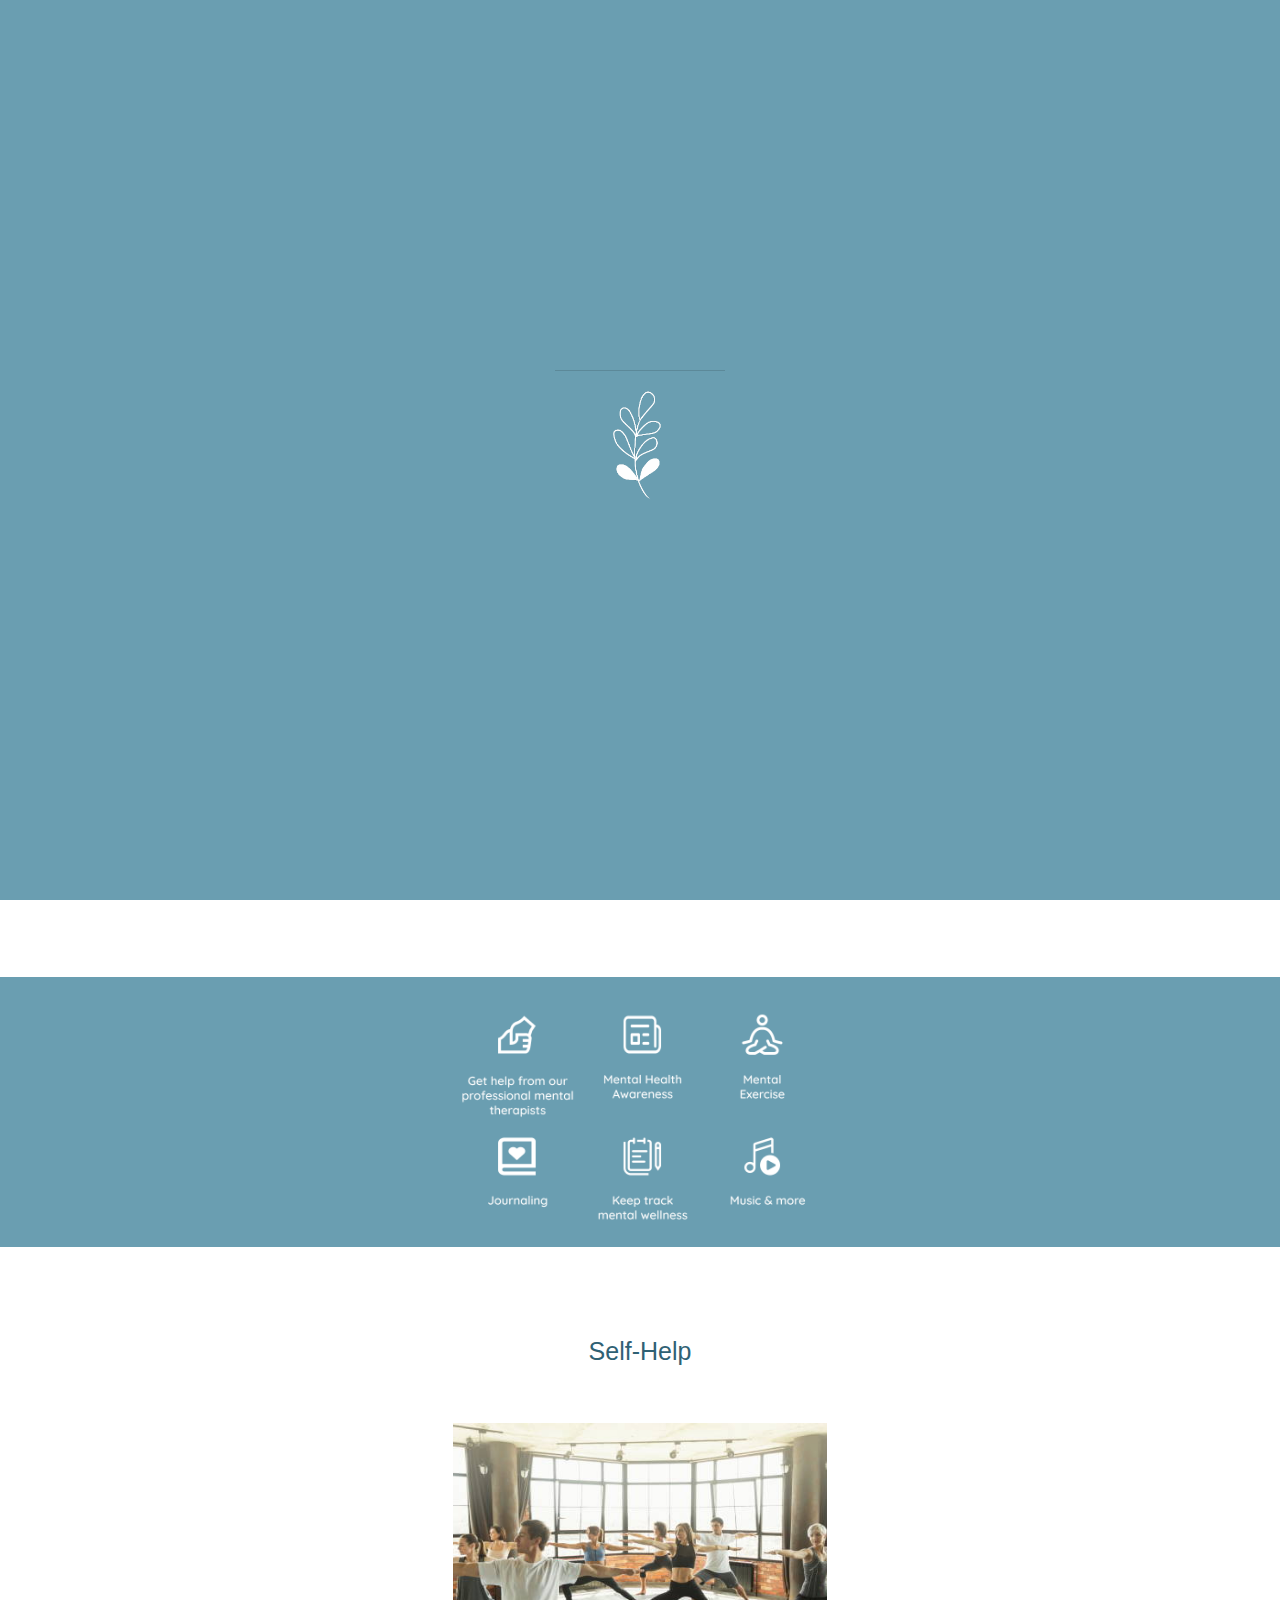
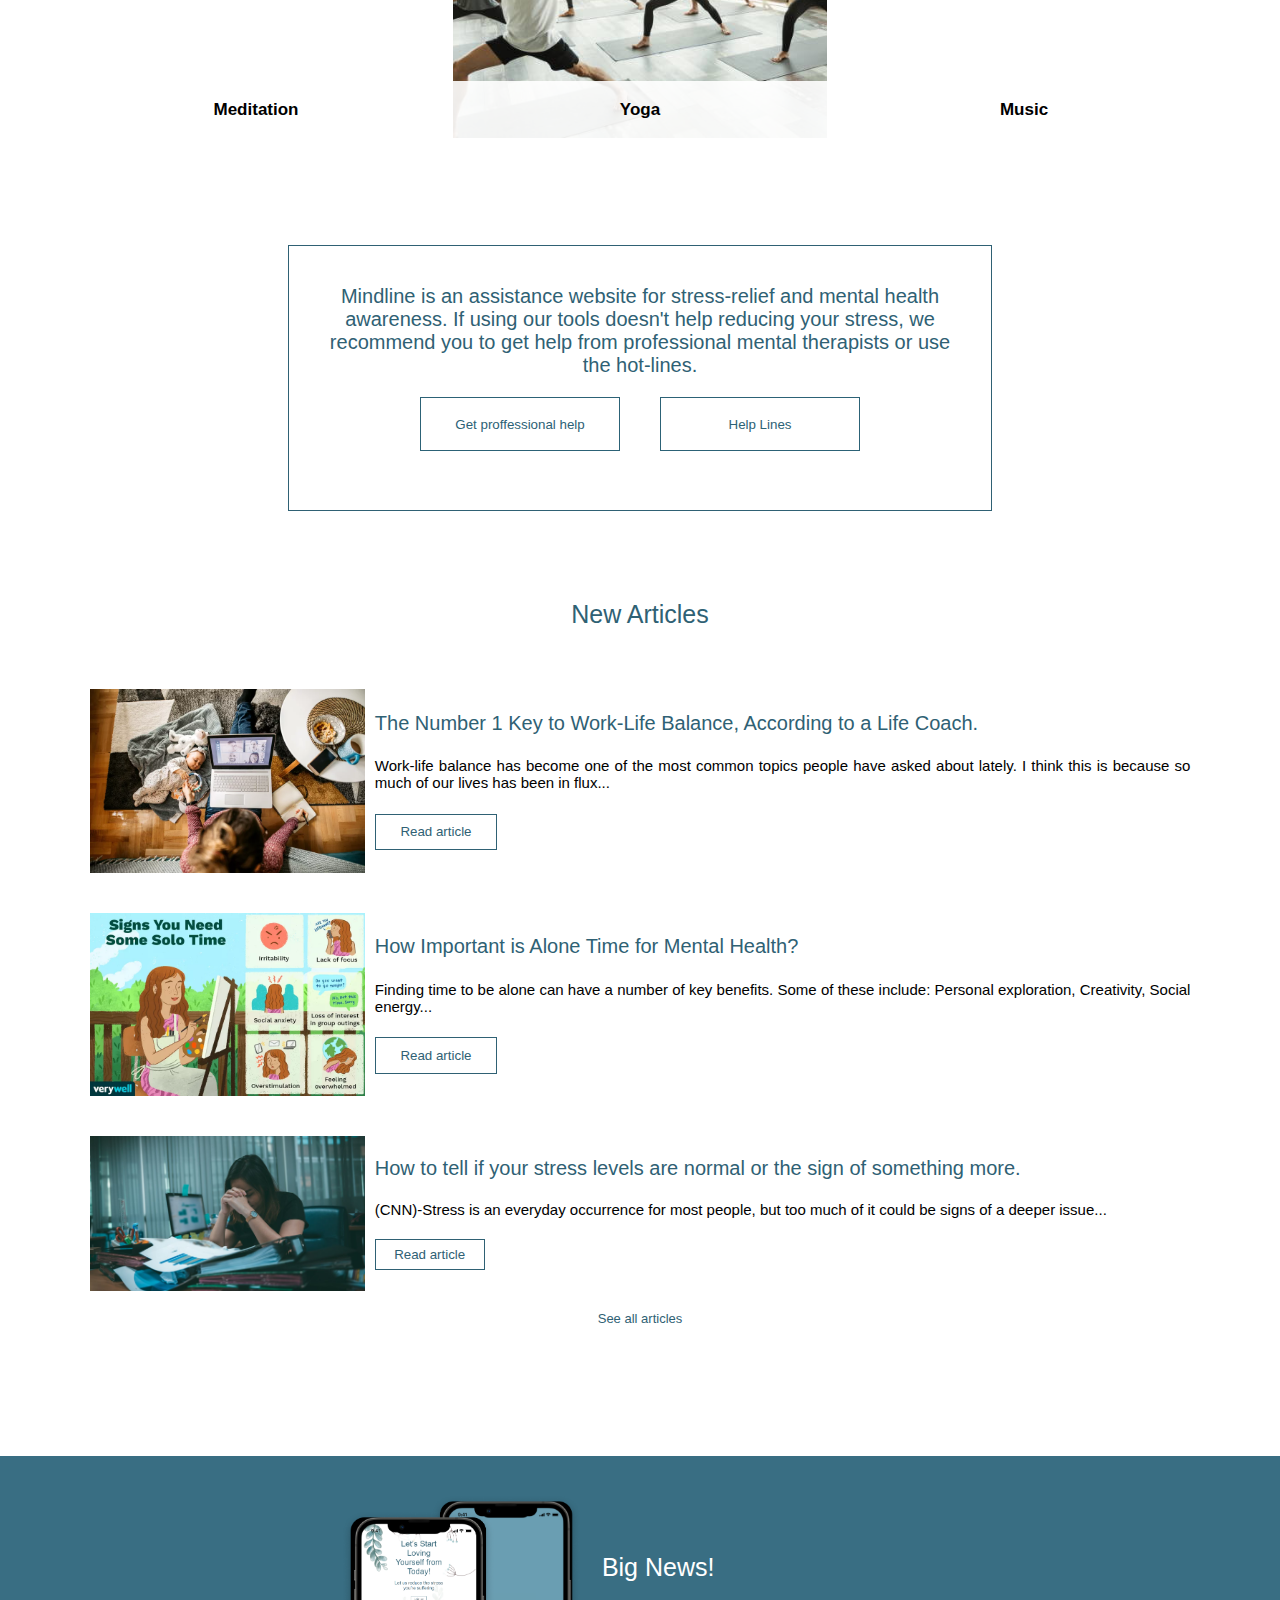
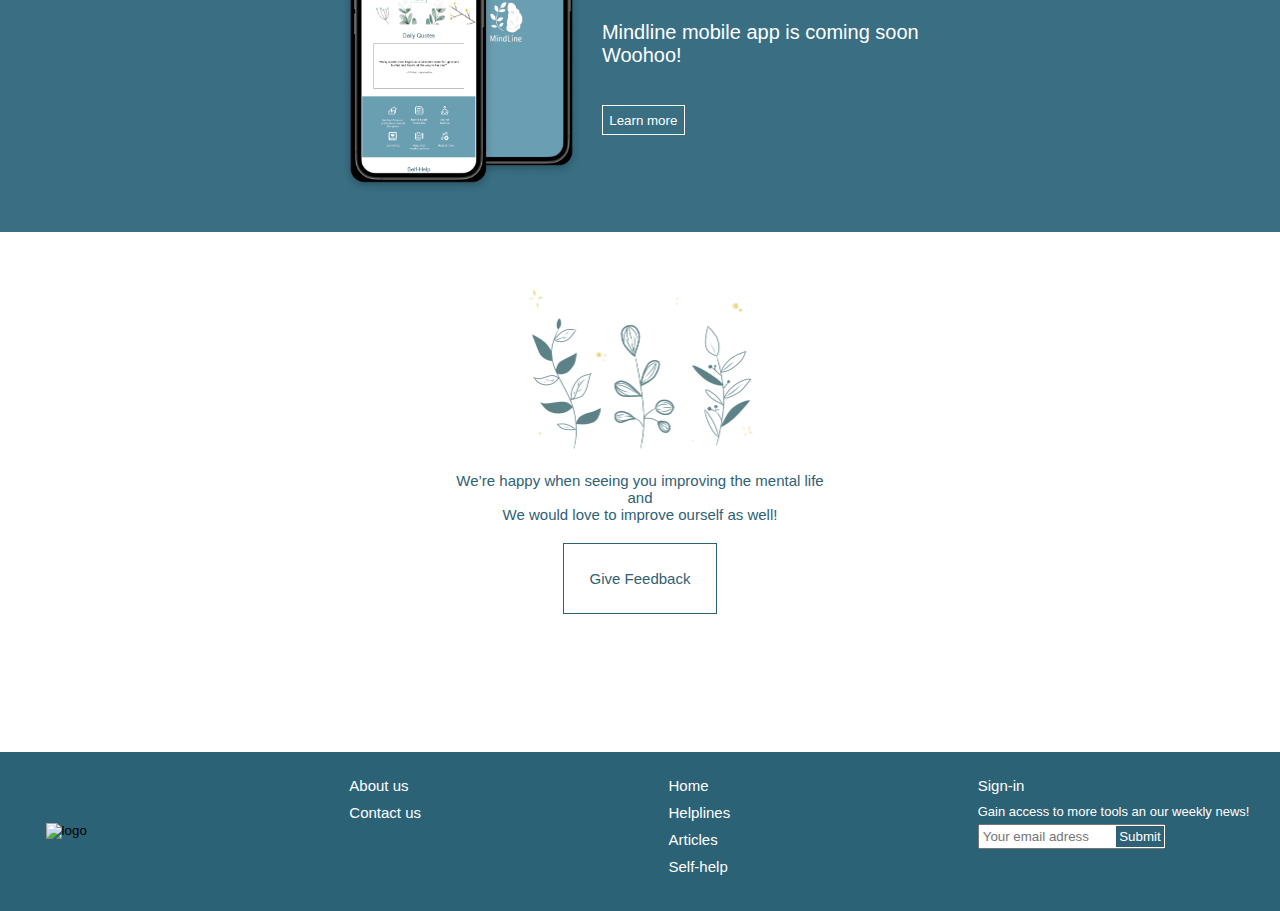
==== index.html @ 79d48af0 "home" ====
<!DOCTYPE html>
<html>
<head>
    <link rel="stylesheet" href="style.css">
<style>
    
</style>
<div class="preloader">
    <img src="images/preloadingImg.gif">
</div> 
<button id="backToTop" style="border: none;background-color: transparent;">
   <img src="images/top.png" style="height:65px;">
</button>
<body>
</head>
<body>
    <!--header version 1-->
    <section class="gridHeader">
        <div id="logo" class="headerGridArea">
            <button type="button" class="logoHome">
                <img src="images/logo.png" alt="logo" style="height: 70px; margin: 3px 20px;">
            </button>
        </div>
        <div id="flexNav" class="headerGridArea">
            <ul class="regNav">
                    
                <div class="dropdown">
                        <button class="dropbtn" 
                        style="border:none; background-color: transparent; 
                        color: white; font-size: 15px;">
                            Self-help</button>
                        <div class="dropdown-content">
                        <a href="#">Journaling</a>
                        <a href="#">Yoga</a>
                        <a href="#">Meditation</a>
                        <a href="#">Music Collection</a>
                        <a href="#">Podcast</a>  
                        </div>
                </div>    

                <li><a href="#">Articles</a></li>
                <li><a href="#">Help line</a></li>
                <li><a href="#"style="margin-right: 0;">About us</a></li>
            </ul>
        </div>
        <div id="upperRight" class="headerGridArea">
            <button type="button" class="getHelpBtn">
                Get professional help
            </button>
            <li><a href="#" style="font-size: 15px;">Sign-in</a></li>
            <li><a href="#">Help</a></li>
        </div>
        <div id="lowerRight" class="headerGridArea">
            <button type="button" class="seachIcon" style="border: none; background-color:transparent;">
                <img src="images/searchWhite.png" style="height: 30px; margin: 0 3%;">
            </button>
        </div>
    </section>
<!--Falling Leaves-->
<img class="leaf1" src="images/leaf.png" style="height: 30px;">
<img class="leaf2" src="images/leaf.png" style="height: 30px;">
<img class="leaf3" src="images/leaf.png" style="height: 30px;">

<!--Hero section-->
    <section class="heroSection">
        <div class="welcome">
            <p class="upperWelcome">
                Join Us & Start Prioritizing Yourself!
            </p>
            <p class="lowerWelcome">
                Let us reduce the stress you’re suffering
            </p>
            <button type="button" class="joinUsBtn">Join us</button>
        </div>
        <img class="upLeft" src="images/upperLeft.png">
        <img class="lowLeft" src="images/lowerLeft.png">
        <img class="upRight" src="images/upperRight.png">
        <img class="lowRight" src="images/LowerRight.png">
    </section>
<!--Daily quotes slider-->
<div class="quote">
<p style="color: #2F6174; margin-bottom: 20px;font-size: 25px; font-weight: medium;"> 
    Daily Quote</p>
<div class="quoteEx" style="height: 200px; border: 1px solid black;">
</div>
</div>

<!--Break Intro-->
<div class="breakIntro" style="width: 100%;
height: 270px;">
</div>
<!--Grid Self-help section-->
<div class="selfHelpBg">

<p style="color: #2F6174; font-size: 25px ;font-weight: medium; text-align: center; margin: 40px 0;">
    Self-Help
</p>
<div class="gridWork">
    <div id="meditation" class="grid-self-help" style="background-image: url('images/Meditation.jpg');">
        <div class="heading">Meditation</div>    
    </div>
    <div id="yoga" class="grid-self-help" style="background-image: url('images/yoga.jpg');">
        <div class="heading">Yoga</div>
    </div>
    <div id="music" class="grid-self-help" style="background-image: url('images/Music.jpeg');">
        <div class="heading">Music</div>
    </div>
</div>
</div>


<!--Get help-->
<div class="getHelp">
    <p style="font-size: 20px;color: #2F6174;">
        Mindline is an assistance website for stress-relief and mental health awareness. If using our tools doesn't help reducing your stress, we recommend you to get help from professional mental therapists or use the hot-lines. 
    </p>
<div class="flexBtns">
    <button type="button" class="proHelpBtn">Get proffessional help</button>
    <button type="button" class="proHelpBtn">Help Lines</button>
</div>
</div>
<!--New Articles section-->
<div class= "articles">
    <p style="color: #2F6174; font-size: 25px; text-align: center;">
        New Articles
    </p>
<div class="flexArticles">

    <div class="article">
       <img class="articleImg" src="images/Article1.webp">
       <div class="articleInfo">
           <p class="title">
            The Number 1 Key to Work-Life Balance, According to a Life Coach.
           </p>
           <p class="description">
            Work-life balance has become one of the most common topics people have asked about lately. I think this is because so much of our lives has been in flux...
           </p>
           <button type="button" class="readBtn">
               Read article
           </button>
       </div> 
    </div>

    <div class="article">
        <img class="articleImg" src="images/article2.webp">
        <div class="articleInfo">
            <p class="title">
                How Important is Alone Time for Mental Health?
            </p>
            <p class="description">
                Finding time to be alone can have a number of key benefits. Some of these include: Personal exploration, Creativity, Social energy...
            </p>
            <button type="button" class="readBtn">
                Read article
            </button>
        </div> 
     </div>

     <div class="article">
        <img class="articleImg" src="images/article3.jpg">
        <div class="articleInfo">
            <p class="title">
                How to tell if your stress levels are normal or the sign of something more.            
            </p>
            <p class="description">
                (CNN)-Stress is an everyday occurrence for most people, but too much of it could be signs of a deeper issue...
            </p>
        <button type="button" class="readBtn">
                Read article
        </button>
        </div> 
     </div>
     <a href="" style="font-size: 13px; color: #2F6174; text-align: center;">
    See all articles
    </a>
</div>
</div>

<!--Mobile-->
<div id="flexAd">
    <img style="height: 20%; width: 20%;" src="images/mobileAd.png">
    <div class="ad">
        <p style="font-size: 25px; color: white;">Big News!</p>
        <p style="font-size: 20px; color: white;">Mindline mobile app is coming soon
            <br>Woohoo!<br>
        </p> 
        <button type="button" class="learnBtn">
        Learn more
        </button>
    </div>
</div>
<!--Feedback section-->
<div id="feedback">
<img style="height: 200px;" src="images/feedback.png">
<p style="text-align: center; margin-bottom: 10px; color:#2F6174; font-size: 15px;">
    We’re happy when seeing you improving the mental life
<br>and<br>
We would love to improve ourself as well!
</p>
<button type="button" class="feedbackBtn">
Give Feedback
</button>
</div>
<footer>
    <section class="flexFooter">
    <button type="button" class="logoHome">
        <img src="images/logo.png" alt="logo" style="height: 100px; margin: 3px 20px;">
    </button>
    <div id="footer1" class="footerGridArea">
        <a href="" class="footerNav">
            About us</a>
        <a href="" class="footerNav">
            Contact us</a>
    </div>
    <div id="footer2" class="footerGridArea">
        <a href="" class="footerNav">
        Home</a>
        <a href="" class="footerNav">
        Helplines</a>
        <a href="" class="footerNav">
        Articles</a>
        <a href="" class="footerNav">
        Self-help</a>
    </div>
    <div id="footer3" class="footerGridArea">
        <a href="" class="footerNav">
            Sign-in</a>
        <p style="font-size: 13px; font-weight: 300px; color:white; margin-bottom: 5px;">
        Gain access to more tools an our weekly news!
        </p>
    <div class="inputEmail">
        <input id="text" placeholder="Your email adress">
    <button type="button" class="submitBtn">
    Submit
    </button>
    </div>
    </div>
</footer>
<script src="https://code.jquery.com/jquery-3.4.1.min.js"></script>
<script src="./js/index.js"></script>
</body>
</html>
---- style.css ----
html{scroll-behavior: smooth;}
.logoHome{
    border: none;
    background-color: transparent;
}
*{box-sizing: border-box;
padding: 0; margin: 0;
font-family: 'Quicksand',sans-serif;
}
body{
    font-family: 'Quicksand',sans-serif;
}
a{
    list-style: none;
    text-decoration: none;
    color: white;
}

li{
    list-style: none;
    margin: 0 10px 0 10px;
    font-size: 15px;
}
/*Preloader*/
.preloader{position: fixed;
    width: 100%;
    height: 100vh;
    z-index: 100000;
    background-color: #6A9EB1;
    top: 0;
    display: flex;
    align-items: center;}
.preloader img {
    width:170px;
    margin: 0 auto;
}
/*Back To Top Button*/
#backToTop {
    display: none;
    position: fixed;
    z-index: 1;
    bottom: 15%;
    right: 50px;
    opacity: 80%;
    height: 70px; 
    width: 70px;
}
#backToTop:hover{
    transform: ease 0.3s;
    opacity: 100%;
}
/*Grid Header*/
.getHelpBtn{
    font-family: 'Quicksand',sans-serif;
    border: 1px solid black;
    padding: 3%;
}
.gridHeader{
    display: grid;
    width: 100%;
    background-color:#2C6276;
    border: none;
    grid-template-columns: 1fr 1fr 1fr;
    grid-template-rows: 45px;
    grid-template-areas: "logo nav up-right"
                        "logo nav search";
}
/*Hover Self-help menu*/
.regNav a:hover{
    text-decoration: underline;
}
.dropdown {
    position: relative;
    display: inline-block;
}
.dropdown-content a{
    padding: 12px 16px;
    text-decoration: none;
    display: block;
    margin: 0;
    color: #2C6276;
    font-size: 15px;
    text-align: center;
    align-items: center;
    justify-content: center;
    display: flex;
}
.dropdown:hover .dropdown-content {
    display: block;}
.dropdown-content a:hover{
    color: white;
    background-color: #2C6276;
    cursor: pointer;
    text-decoration: none;
}
.dropdown-content{
    display: none;
    position: absolute;
    background-color: #fff3db;
    min-width: 160px;
    box-shadow: 0px 8px 16px 0px rgba(0,0,0,0.2);
    transform: translate(-50px);
    z-index: 2;
}
.dropdown:hover .dropbtn{
    text-decoration: underline;
}
/*end hover*/
.regNav{
    display: flex;
    justify-content: space-between;
    font-size: 15px;
    color: white;
}
/*Gid Items*/
#logo{
    grid-area: logo;
}
#flexNav{
    grid-area: nav;
    align-self: flex-end;
    justify-content: center;
    padding: 3% 0;
}
#upperRight{
    grid-area: up-right;
    justify-content: end;
    width: 100%;
    display:flex;
    align-items: center;
    margin: 2% 0;
}
#lowerRight{
    grid-area: search;
    margin: 0 5%;
    justify-self: end;
}
.getHelpBtn{
    background-color: transparent; 
    border: 1px solid white; 
    color: white;
    transition: ease 0.3s;
}
.getHelpBtn:hover{
    color: #2F6174;
    background-color: white;
}
/*Hero section*/
.heroSection{
    position: relative;
    height: 470px; 
    border: none;
    margin-bottom: 20px;
}
.welcome{
    position: absolute;
    top:50%;
    left: 50%;
    transform: translate(-50%, -50%);
    display: flex;
    flex-direction: column;
    justify-content: center;
    align-items: center;
    text-align: center;
    z-index: 1;
    border: none;
    height: 50%;
    width: 50%;
    border-radius: 20px;
    background-color:rgba(255, 255, 255, 0.9);
    animation: moveup 1s ease-in 1s;
    animation-delay: 3s;
}
@media (max-width:768px){
    .welcome{
        height: 70%;
    }
}
@keyframes moveup{
    0%{
        transform: translate(-50%);
    }
    100%{
        transform: translate(-50%, -50%);
    }
}

.upperWelcome{
    font-size: 35px;
    font-weight: 520;
    color: #2F6174;
    margin: 10px;
}
.lowerWelcome{
    font-size: 20px;
    font-weight: 300;
    color: #2F6174;
    margin: 10px;
}
.upLeft{
    position: absolute;
    top: 0;
    width: 430px;
    height: 240px;
    animation: slideright 1s ease-in 1s;
    animation-delay: 3s;
}
@keyframes slideright{
    0%{
        transform: translateX(-50px);
    }
    100%{
        transform: translateY(0px);
    }
}
@keyframes up{
    0%{
        transform: translateY(50px);
    }
    100%{
        transform: translateY(0px);
    }
}
.lowLeft{
    position: absolute;
    bottom: 0;
    width: 400px;
    height: 230px;
    animation: up 1s ease-in 1s;
    animation-delay: 3s;
}

@media (max-width: 768px){
    .lowLeft{
        display: none;
    }
}
.upRight{
    position: absolute;
    top: 0;
    right: 0;
    width: 350px;
    height: 190px;
    animation: slideleft 1s ease-in 1s;
    animation-delay: 3s;
}
@keyframes slideleft{
    0%{
        transform: translateX(50px);
    }
    100%{
        transform: translateX(0px);
    }
}
@media (max-width:768px){
    .upRight{
        display: none;
    }
}
.lowRight{
    position: absolute;
    bottom: 0;
    right:0;
    width: 500px;
    height: 350px;
    animation: up 1s ease-in 1s;
    animation-delay: 3s;
}
.joinUsBtn{
    background-color: white; 
    color: #2F6174; 
    border: 1px solid #2F6174; 
    padding: 2% 5%; 
    margin: 15px;
    transition: ease 0.3s;
}
.joinUsBtn:hover{
    color: white;
    background-color: #2F6174;
}
/*Quotes*/
.quote{
    display: flex;
    flex-direction: column;
    justify-content: center;
    align-items: center;
    margin: 7% 0;
}
.quoteEx{
    width: 50%;
    align-self: center;
    background-image: url('./images/quote1.png');
    background-repeat: no-repeat;
    background-size: cover;
    background-position: center;
}
@media (max-width:768px){
    .slider{
        width: 80%;
    }
}

/*Break intro*/
.breakIntro{
    background-image: url('./images/breakIntro.png');
    background-repeat: no-repeat;
    background-size: cover;
    background-position: center;
}
    /*Grid self help*/
.gridWork{
    margin: 2% 5%;
    display: grid;
    grid-template-columns: 1fr 1fr 1fr;
    grid-template-rows: 350px;
    grid-template-areas: "meditation yoga music";
    align-items: center;
}
.grid-self-help{ 
    background-position: center;
    background-size: cover;
    background-repeat: no-repeat;
    margin: 5px;
    width: auto;
    height: 90%;
    cursor: pointer;
    display: grid;
    align-content: end;}
    #meditaion{
        grid-area: meditaion;
        width: auto;
        background-image: url('images/Meditation.jpg');
    }
    #yoga{
        grid-area: yoga;
        width: auto;
        background-image: url('images/yoga.jpg');
    }
    #music{
        grid-area: music;
        width: auto;
        background-image: url('images/Music.jpeg');
    }
    .grid-self-help{ 
            background-position: center;
            background-size: cover;
            background-repeat: no-repeat;
            margin: 5px;
            width: auto;
            cursor: pointer;
            display: grid;
            align-content: end;
        }
    .heading{
        width: auto;
        height: 100%;
        padding:5%;
        background-color: rgba(255, 255, 255, 0.9);
        color: black;
        font-size: 17px;
        font-family: 'Merriweather',sans-serif;
        font-weight: 700;
        text-align: center;}
    .selfHelpBg{
        border: none;
        width: auto;
        margin: 7% 0;
        border-radius: 20px;
        background-color:rgba(255, 255, 255, 0.7);
}
.getHelp{
    display: flex;
    flex-direction: column;
    width: 55%;
    justify-content: center;
    background-color: white;
    border: 1px solid #2F6174;
    padding: 3%;
    text-align: center;
    margin: auto;
}
.flexBtns{
    display: flex;
    flex-direction: row;
    justify-content: center;
}
.proHelpBtn{
    border: 1px solid #2C6276;
    padding: 3%;
    width: 200px;
    background-color: white;
    color: #2C6276;
    margin: 20px ;
    transition: ease 0.3s;
}
.proHelpBtn:hover{
    color: white;
    background-color: #2F6174;
}
@media (max-width:768px){
    .flexBtns{
        display: flex;
        justify-content: center;
        flex-direction: column;
        align-items:center ;
    }
    .getHelp{
        width:70%;
        padding: 5%;
        margin:auto;
    }
    .proHelpBtn{
        margin: 10px;
    }
    
}
/*Articles*/
.articles{
    margin: auto;
    width: 90%;
    background-color: rgba(255, 255, 255, 0.7);
    padding: 2%;
    margin-top: 5%;
    margin-bottom: 5%;
    border-radius: 20px;
    justify-content: center;
}
.flexArticles{
    display: flex;
    flex-direction: column;
    margin: 40px 0;
    
}
.article{
    display: flex;
    flex-direction: row;
    margin: 20px 0;
}

.articleInfo{
    display: flex;
    flex-direction: column;
    text-align: justify;
    justify-content: space-evenly;
    margin-left: 10px;
}
.description{
    font-size: 15px;

}
.articleImg{
    width: 25%;
}
.readBtn{
    background-color: white;
    border: 1px solid #2F6174;
    width: 15%;
    height: 20%;
    color: #2F6174;
    transition: ease 0.3s;
}
.readBtn:hover{
    color: white;
    background-color: #2F6174;
}

.title{
    font-size: 20px;
    color: #2F6174;
}
@media (max-width:768px){
    .flexArticles{
        margin-top: 40px;
        margin-bottom: 40px;
    }
    .articles{
        margin-top: 40px;
        margin-bottom: 40px;
    }
    .readBtn{
        width: 20%;
        height: 30px;
        margin: 10px;
        transition: ease 0.3s;
    }
    .readBtn:hover{
        color: white;
        background-color: #2F6174;
    }
    .description{
        display: none;
    }
    .title{
        width: 50%;
        margin: 10px;
    }
    .article{
        display: flex;
        flex-direction: column;
        justify-content: center;
        align-items: center;
        text-align: center;
        margin: 10px 0;
    }
    .articleInfo{
        flex-direction: column;
        justify-content: center;
        text-align: justify;
        align-items: center;
        margin: 0;
    }
    .articleImg{
        width:50%
    }
}

/*mobile app ad*/
#flexAd{
    display:flex;
    flex-direction: row;
    margin: 40px 0;
    background-color: #396E83;
    padding: 3%;
    justify-content: center;
    height: 50%;
}
.ad{
    display: flex;
    flex-direction: column;
    align-items: flex-start;
    justify-content: space-evenly;
    margin: 20px;
}
.learnBtn{
    padding: 2%; 
    color: white;
    border: 1px solid white; 
    background-color: transparent;
    transition: ease 0.3s;
}
.learnBtn:hover{
    color: #2F6174;
    background-color: white;
}
/*Feedback*/
#feedback{
    display: flex;
    flex-direction: column;
    justify-content: center;
    align-items: center;
    margin: 40px 0 10% 0;
}
.feedbackBtn{
    margin: 10px 0;
    font-size: 15px; 
    padding: 2%;
    border: 1px solid #2F6174;
    color: #2F6174; 
    font-size: 15px; 
    background-color: transparent;
    transition: ease 0.3s;
}
.feedbackBtn:hover{
    color: white;
    background-color: #2F6174;
}
.leaf1{
    position: fixed;
    top: -30%;
    right: 40%;
    animation: fall1 12s linear infinite;
    animation-delay: 4s;
}
.leaf2{
    position: fixed;
    top: -30%;
    left: 30%;
    height: 20px;
    width: 25px;
    animation: fall2 12s linear infinite;
    animation-delay: 8s;
}
.leaf3{
    position: fixed;
    top: -30%;
    right: 10%;
    animation: fall3 10s linear infinite;
    animation-delay: 10s;
}
@keyframes fall1{
    0%{
        opacity: 10%;
        transform: translateY(20px) rotate(0deg);
    }
    5%{
        opacity: 100%;
        transform: translateY(80px) translateX(-20px)
        rotate(20deg);
    }
    20%{transform: 
        translateY(180px) translateX(-30px) rotate(60deg);
    }
    40%{transform: 
        translateY(380px) translateX(-100px) rotate(80deg);
    }
    50%{transform:
        translateY(450px) translateX(-170px) rotate(40deg);
    }
    60%{transform: 
        translateY(670px) translateX(-290px) rotate(100deg);
    }
    90%{transform: 
        translateY(800px) translateX(-370px) rotate(300deg);
    }
    80%{
        opacity: 20%;
        transform:
        translateY(1000px) translateX(-500px) rotate(300deg);
    }
    100%{
        opacity: 0;
        transform:
        translateY(1500px) translateX(-850px) rotate(200deg);
    }
}
@keyframes fall2{
    0%{
        opacity: 10%;
        transform: translateY(30px) rotate(0deg);
    }
    20%{
        opacity: 100%;
        transform: translateY(60px) translateX(-20px)
        rotate(20deg);
    }
    40%{transform: 
        translateY(150px) translateX(-100px) rotate(60deg);
    }
    60%{transform: 
        translateY(250px) translateX(-200px) rotate(80deg);
    }
    80%{transform: 
        translateY(300px) translateX(-300px) rotate(20deg);
    }
    100%{transform: 
        translateY(400px) translateX(-400px) rotate(80deg);
    }
}
@keyframes fall3{
0%{
    opacity: 10%;
    transform: 
    translateY(50px) rotate(0deg);
}
20%{
    opacity: 100%;
    transform:
     translateY(150px) translateX(150px) rotate(20deg);
}
40%{transform: 
    translateY(250px) translateX(20px) rotate(60deg);
}
60%{transform: 
    translateY(350px) translateX(-40px) rotate(80deg);
}
80%{transform: 
    translateY(450px) translateX(100px) rotate(20deg);
}
100%{transform: 
    translateY(700px) translateX(200px) rotate(80deg);
}
}
/*Footer*/
footer{
    padding: 2%;
    background-color: #2C6276;
}
.flexFooter{
    display: flex;
    flex-direction: row;
    justify-content: space-between;
}
.footerNav{
    font-size: 15px;
    font-weight:medium;
    margin-bottom: 10px;
}
#footer1{
    display: flex;
    flex-direction: column;
    align-items: flex-start;
    margin: 0 5px;
}
#footer2{
    display: flex;
    flex-direction: column;
    margin: 0 5px;
}
@media (max-width:768px){
    #footer2{
        display: none;
    }
}
#footer3{
    display: flex;
    flex-direction: column;
    align-items: flex-start;
    margin: 0 5px;
}
.inputEmail{
    display: flex;
    align-items: center;
    justify-content: flex-end;
}
input{
    position: relative;
    padding: 3px;
    height: 25px ;
}
.submitBtn{
    position: absolute;
    padding: 3px;
    border: 1px solid white;
    color:white;
    background-color:#2F6174;
}
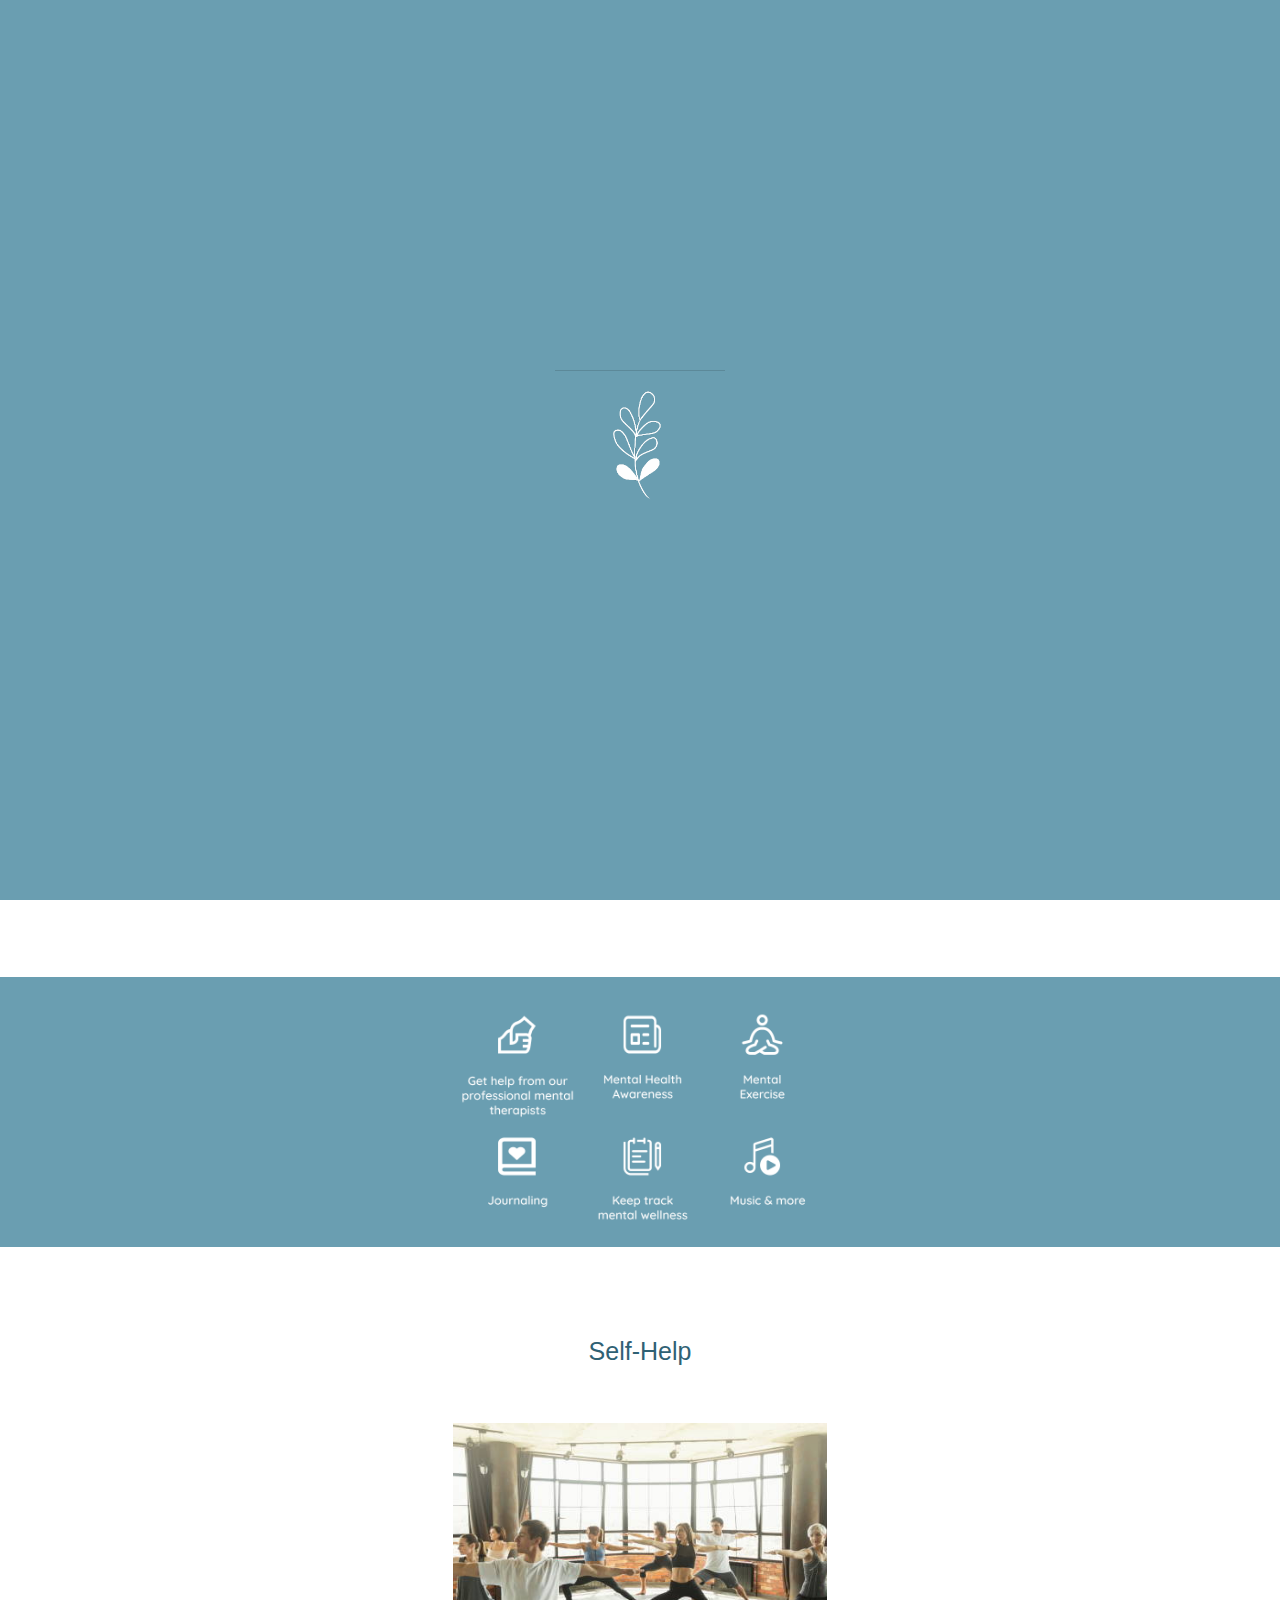
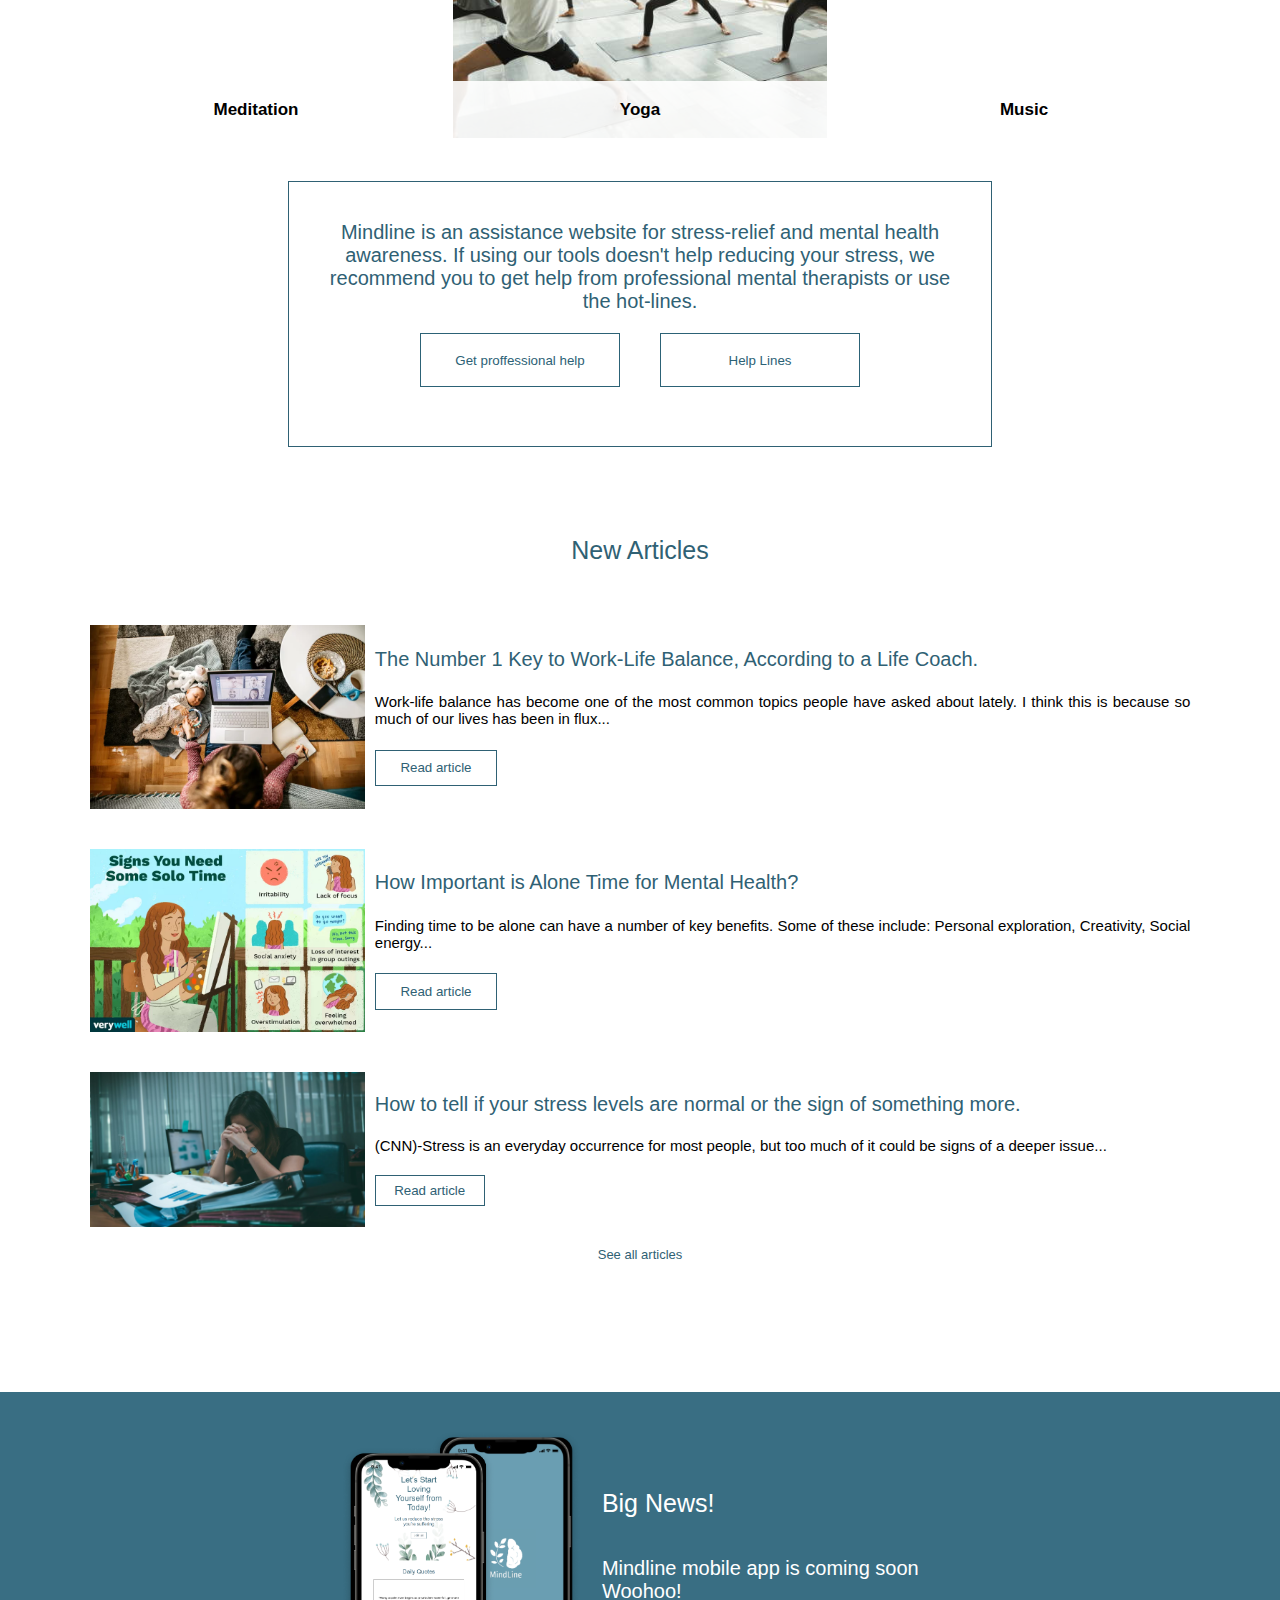
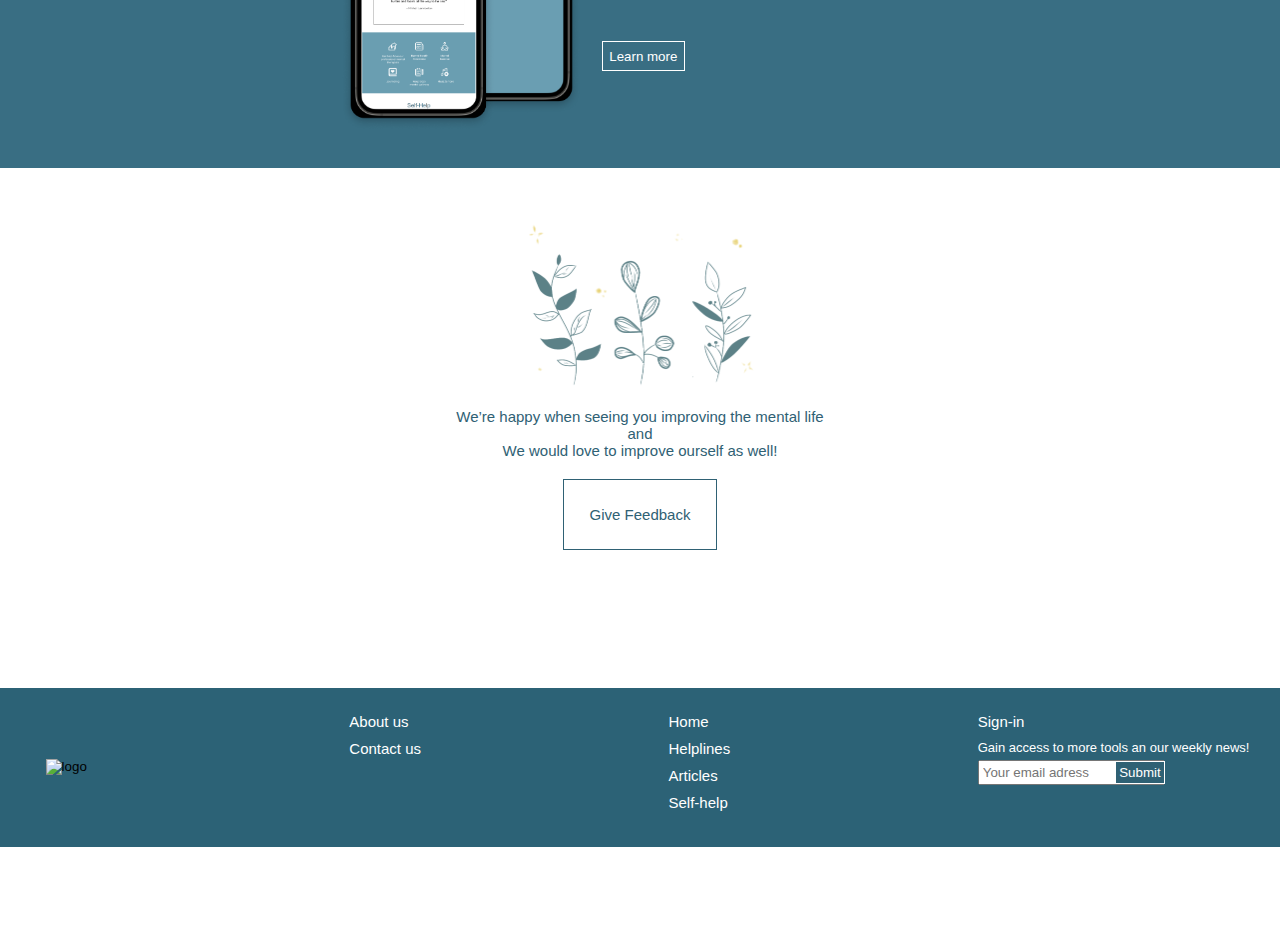
==== commit 095f1736: "home" ====
--- a/index.html
+++ b/index.html
@@ -97,14 +97,45 @@
 </p>
 <div class="gridWork">
     <div id="meditation" class="grid-self-help" style="background-image: url('images/Meditation.jpg');">
-        <div class="heading">Meditation</div>    
-    </div>
+        <div class="heading">Meditation</div>
+         <!--meditation overlay-->
+    <div class="overlay">
+        <div class="overlayTitle" style="color:#2F6174; width: auto;">
+            <h5 > Meditation</h5>
+        </div>
+        <div class="description" style="text-align: center;font-size: 13px; color: #2F6174;">
+        <p>Meditation can produce a deep state of relaxation and a tranquil mind.</p>
+        </div>
+        <button class="linkbtn" type="button">See video lists</button> 
+    </div>
+    </div>
+
     <div id="yoga" class="grid-self-help" style="background-image: url('images/yoga.jpg');">
         <div class="heading">Yoga</div>
-    </div>
+         <!--yoga overlay-->
+    <div class="overlay">
+        <div class="overlayTitle" style="color:#2F6174; width: auto;">
+            <h5 >Yoga</h5>
+        </div>
+        <div class="description" style="text-align: center;font-size: 13px; color: #2F6174;">
+        <p>Yoga improves strength, balance, flexibility, and mental health.</p>
+        </div>
+        <button class="linkbtn" type="button">See video lists</button> 
+    </div>
+    </div>
+
     <div id="music" class="grid-self-help" style="background-image: url('images/Music.jpeg');">
         <div class="heading">Music</div>
     </div>
+ <!--music overlay-->
+ <div class="overlay">
+    <div class="overlayTitle" style="color:#2F6174; width: auto;">
+        <h5 >Music</h5>
+    </div>
+    <div class="description" style="text-align: center;font-size: 13px; color: #2F6174;">
+    <p>Music has a powerful and profound effect on the body and mind.</p>
+    </div>
+    <button class="linkbtn" type="button">See video lists</button> 
 </div>
 </div>
 
--- a/style.css
+++ b/style.css
@@ -316,6 +316,7 @@
     grid-template-areas: "meditation yoga music";
     align-items: center;
 }
+
 .grid-self-help{ 
     background-position: center;
     background-size: cover;
@@ -326,31 +327,33 @@
     cursor: pointer;
     display: grid;
     align-content: end;}
+.linkbtn{
+    background-color: transparent;
+    border: 1px solid #2F6174;
+    margin: 10px;
+    padding: 2%;
+    font-size: 13px;
+    color: #2F6174;
+}
     #meditaion{
         grid-area: meditaion;
         width: auto;
+        position: relative;
         background-image: url('images/Meditation.jpg');
     }
     #yoga{
         grid-area: yoga;
         width: auto;
+        position: relative;
         background-image: url('images/yoga.jpg');
     }
     #music{
         grid-area: music;
         width: auto;
+        position: relative;
         background-image: url('images/Music.jpeg');
     }
-    .grid-self-help{ 
-            background-position: center;
-            background-size: cover;
-            background-repeat: no-repeat;
-            margin: 5px;
-            width: auto;
-            cursor: pointer;
-            display: grid;
-            align-content: end;
-        }
+ 
     .heading{
         width: auto;
         height: 100%;
@@ -368,6 +371,32 @@
         border-radius: 20px;
         background-color:rgba(255, 255, 255, 0.7);
 }
+
+.overlay{
+    position: absolute;
+    display: flex;
+    flex-direction: column;
+    justify-content: center;
+    align-items: center;
+    top: 0;
+    left: 0;
+    width: 100%;
+    height: 100%;
+    background-color:rgba(255, 255, 255, 0.9);
+    padding: 30px 20px;
+    opacity: 0;
+    transition: opacity 0.3s;
+}
+.overlay:hover{
+    opacity: 1;
+}
+.overlay > * {
+    transform: translateY(20px);
+    transition: transform 0.3s;
+}
+.overlay:hover > * {
+    transform: translateY(0);
+}
 .getHelp{
     display: flex;
     flex-direction: column;
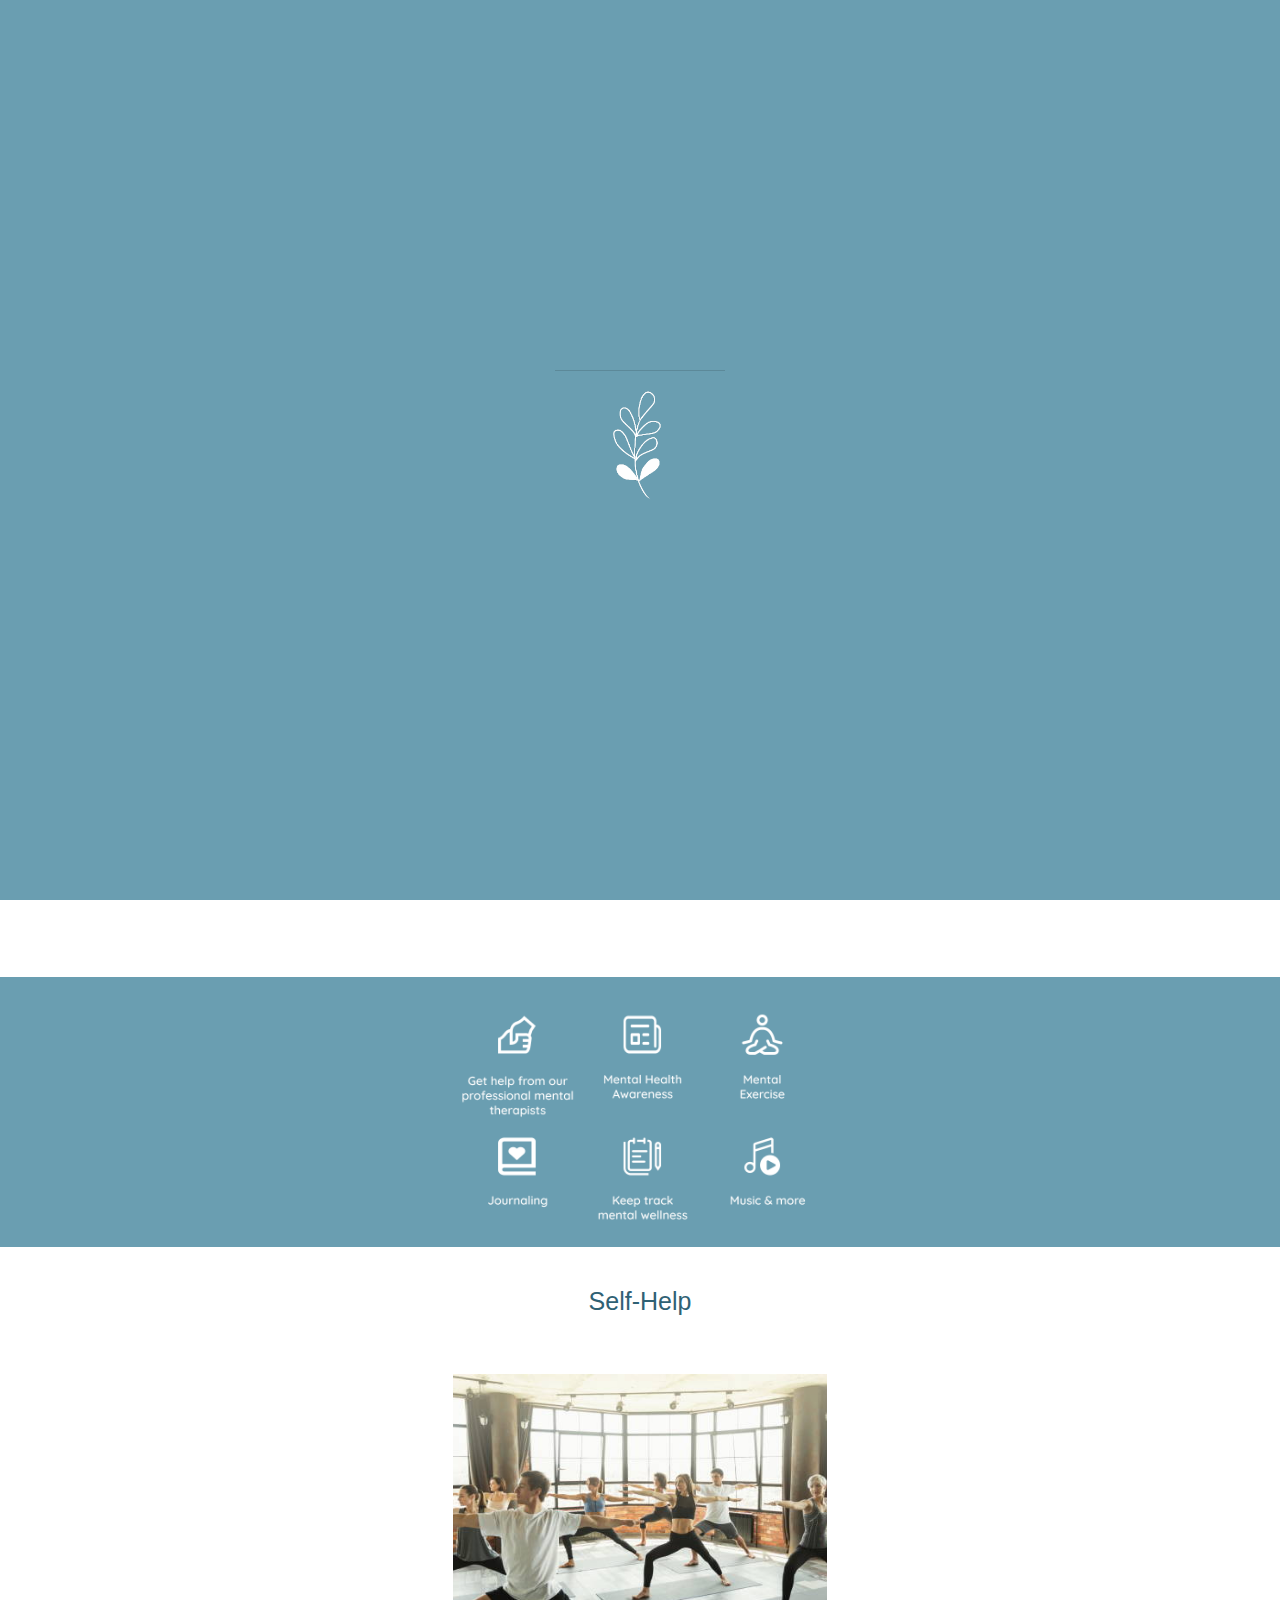
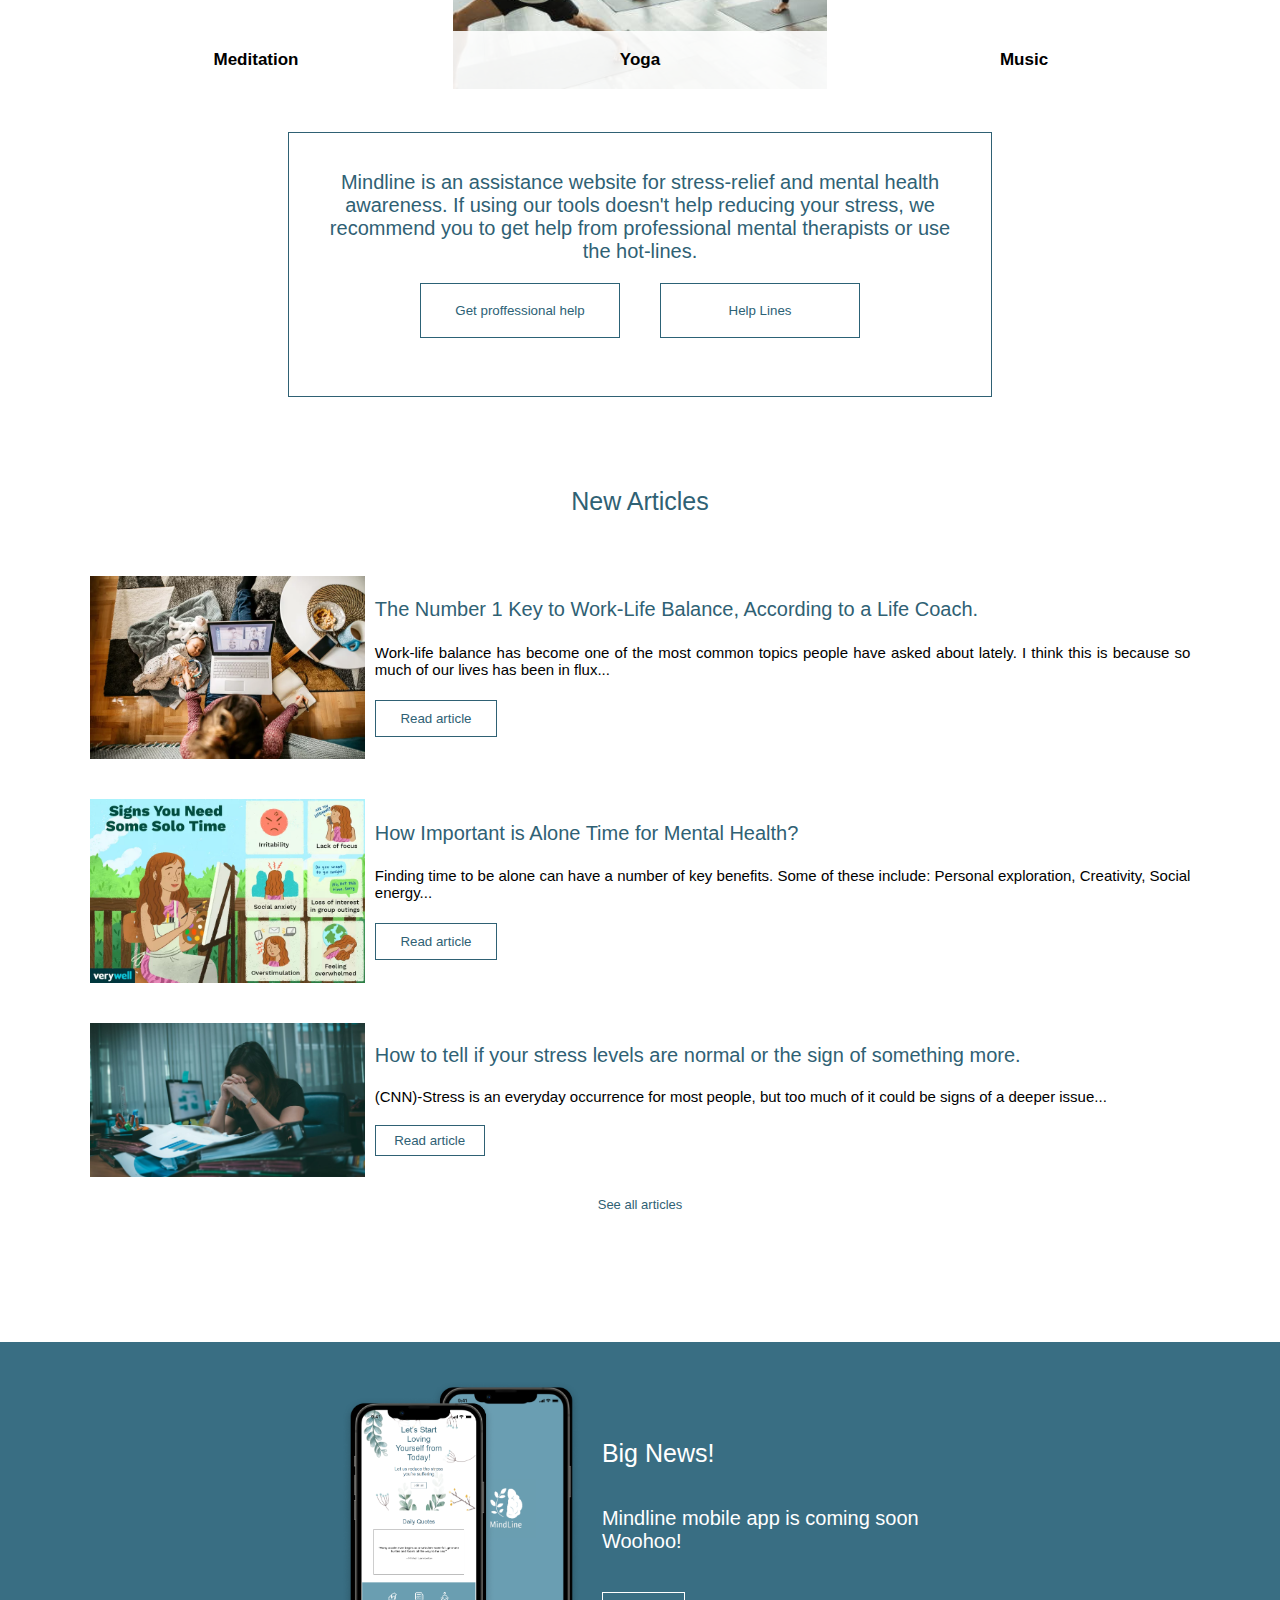
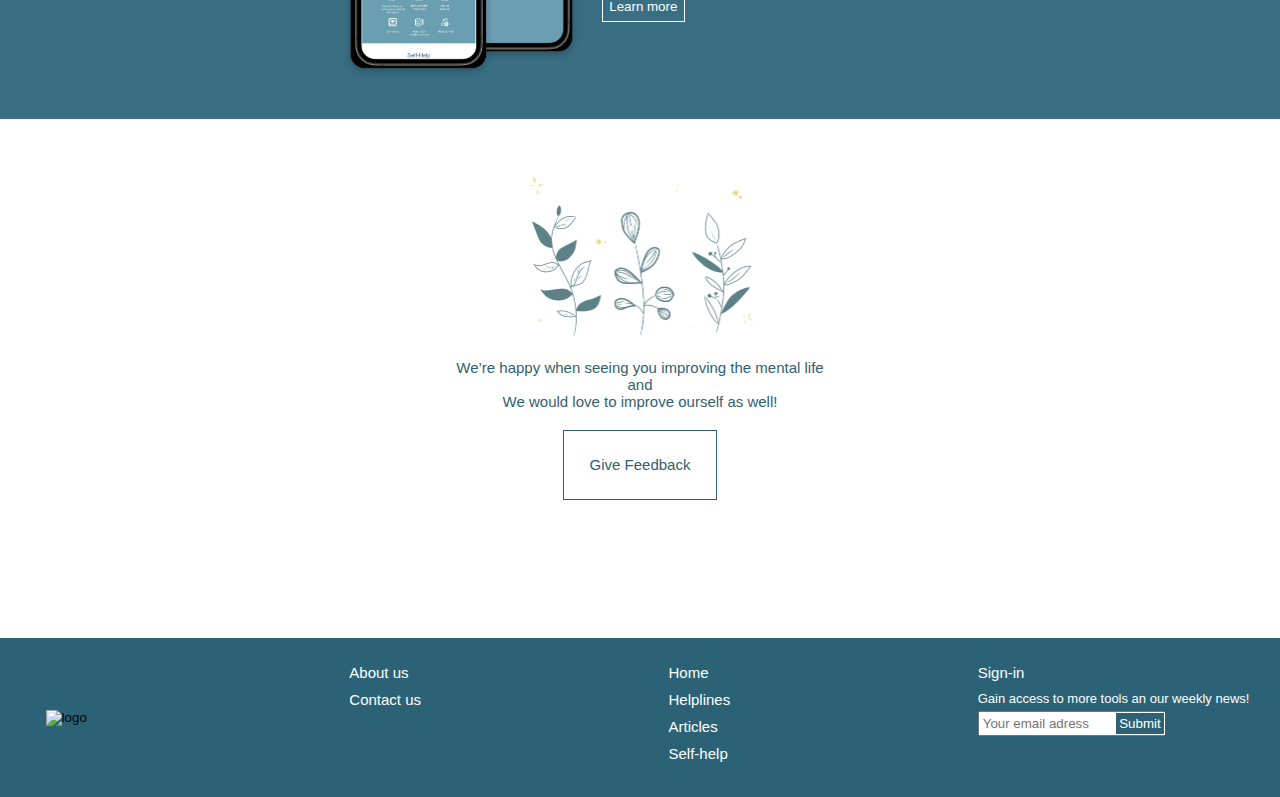
==== commit 126af9f8: "home" ====
--- a/index.html
+++ b/index.html
@@ -90,17 +90,17 @@
 height: 270px;">
 </div>
 <!--Grid Self-help section-->
-<div class="selfHelpBg">
 
 <p style="color: #2F6174; font-size: 25px ;font-weight: medium; text-align: center; margin: 40px 0;">
     Self-Help
 </p>
 <div class="gridWork">
+    
     <div id="meditation" class="grid-self-help" style="background-image: url('images/Meditation.jpg');">
         <div class="heading">Meditation</div>
-         <!--meditation overlay-->
+        <!--meditation overlay-->
     <div class="overlay">
-        <div class="overlayTitle" style="color:#2F6174; width: auto;">
+        <div class="overlayTitle" style="color:#2F6174;">
             <h5 > Meditation</h5>
         </div>
         <div class="description" style="text-align: center;font-size: 13px; color: #2F6174;">
@@ -126,7 +126,6 @@
 
     <div id="music" class="grid-self-help" style="background-image: url('images/Music.jpeg');">
         <div class="heading">Music</div>
-    </div>
  <!--music overlay-->
  <div class="overlay">
     <div class="overlayTitle" style="color:#2F6174; width: auto;">
@@ -136,9 +135,10 @@
     <p>Music has a powerful and profound effect on the body and mind.</p>
     </div>
     <button class="linkbtn" type="button">See video lists</button> 
-</div>
-</div>
-
+   </div>
+   </div>
+
+</div>
 
 <!--Get help-->
 <div class="getHelp">
--- a/style.css
+++ b/style.css
@@ -318,6 +318,7 @@
 }
 
 .grid-self-help{ 
+    position: relative;
     background-position: center;
     background-size: cover;
     background-repeat: no-repeat;
@@ -334,6 +335,11 @@
     padding: 2%;
     font-size: 13px;
     color: #2F6174;
+    transition: ease 0.3s;
+}
+.linkbtn:hover{
+    color: white;
+    background-color: #2F6174;
 }
     #meditaion{
         grid-area: meditaion;
@@ -383,7 +389,7 @@
     width: 100%;
     height: 100%;
     background-color:rgba(255, 255, 255, 0.9);
-    padding: 30px 20px;
+    padding: 20px 30px;
     opacity: 0;
     transition: opacity 0.3s;
 }
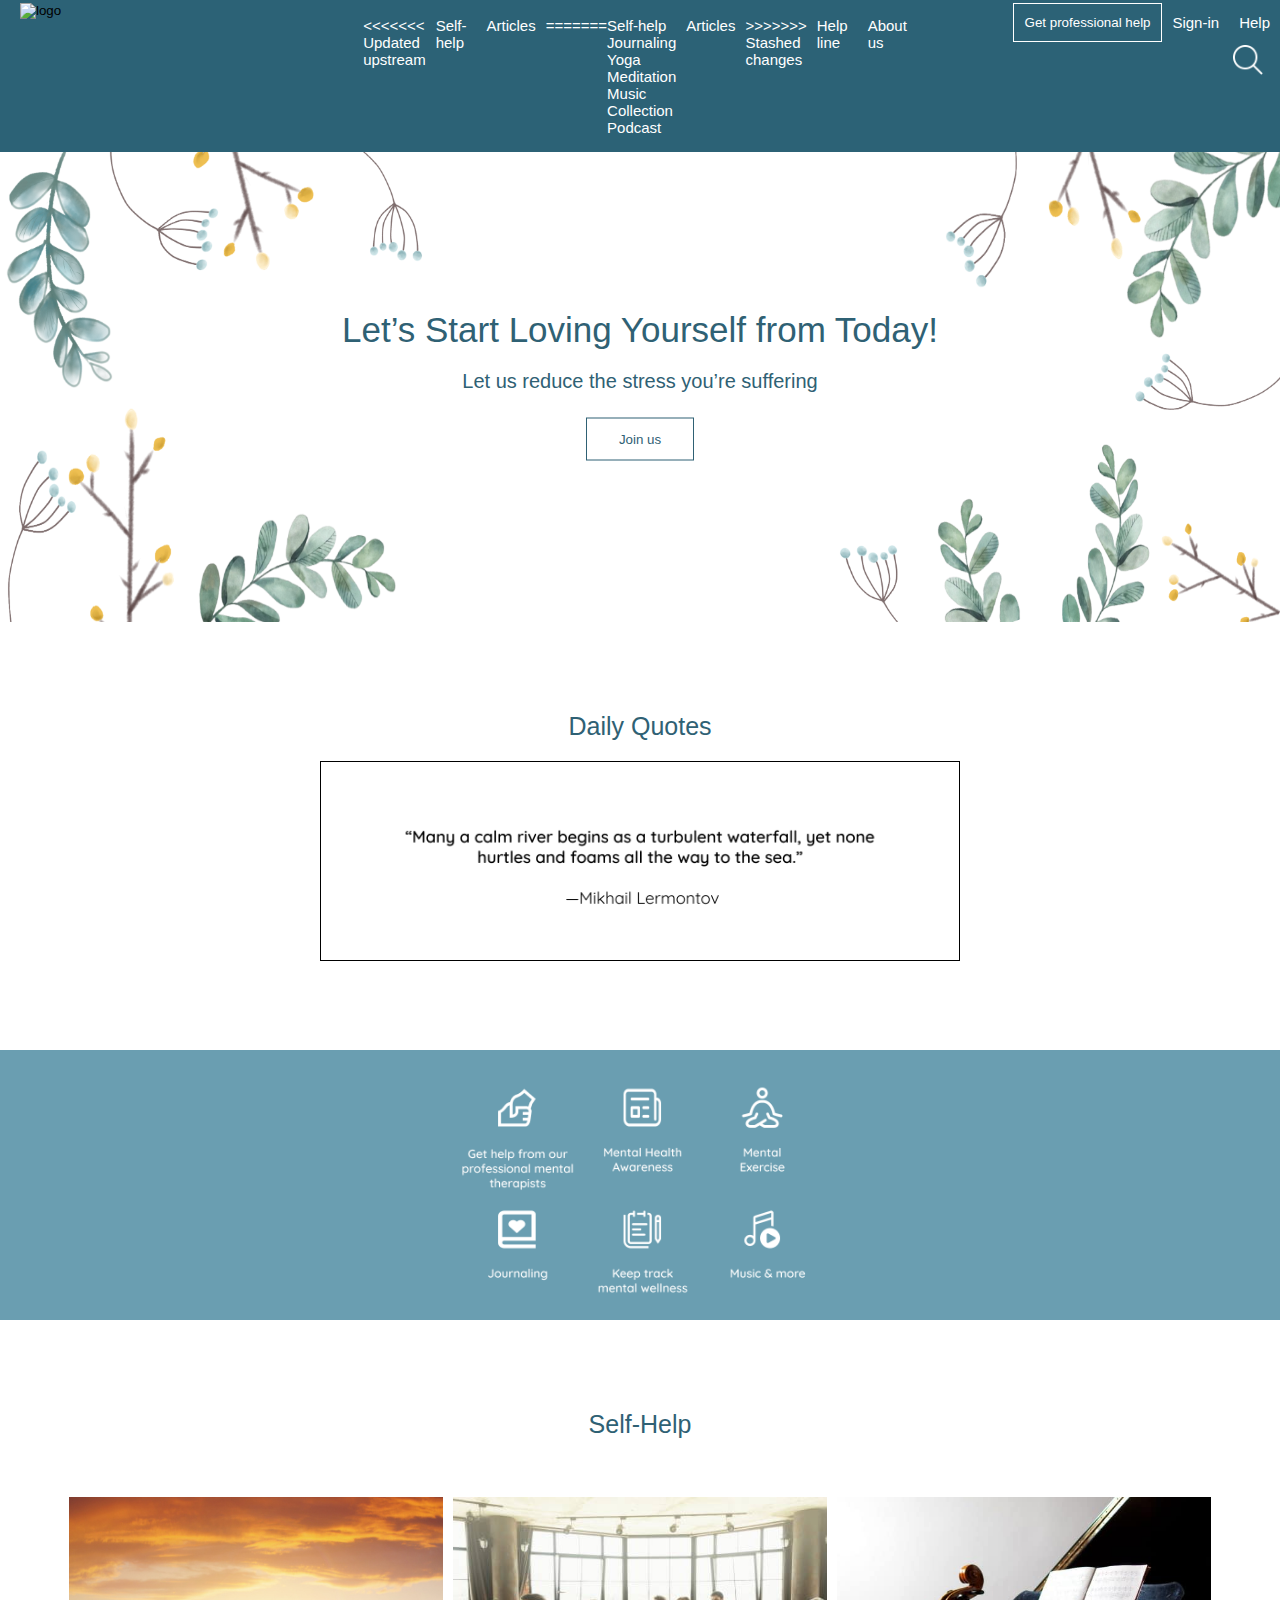
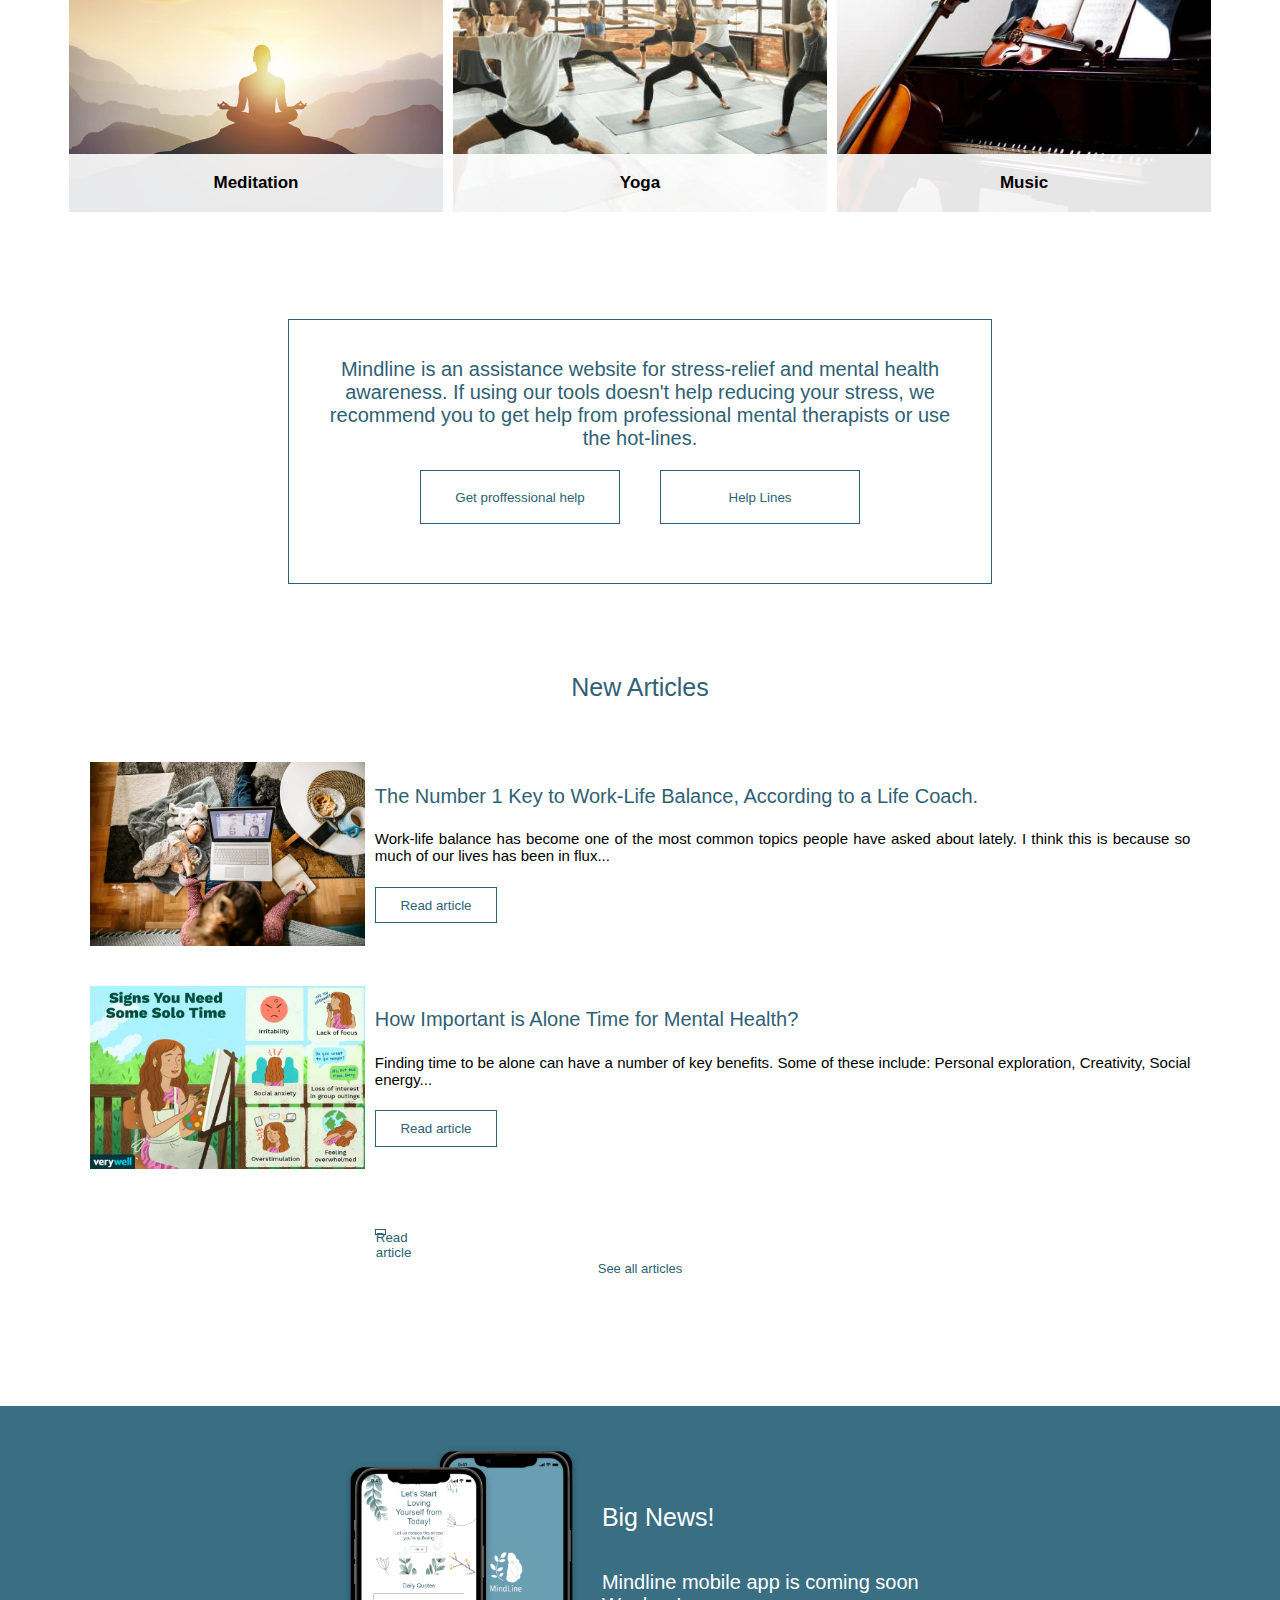
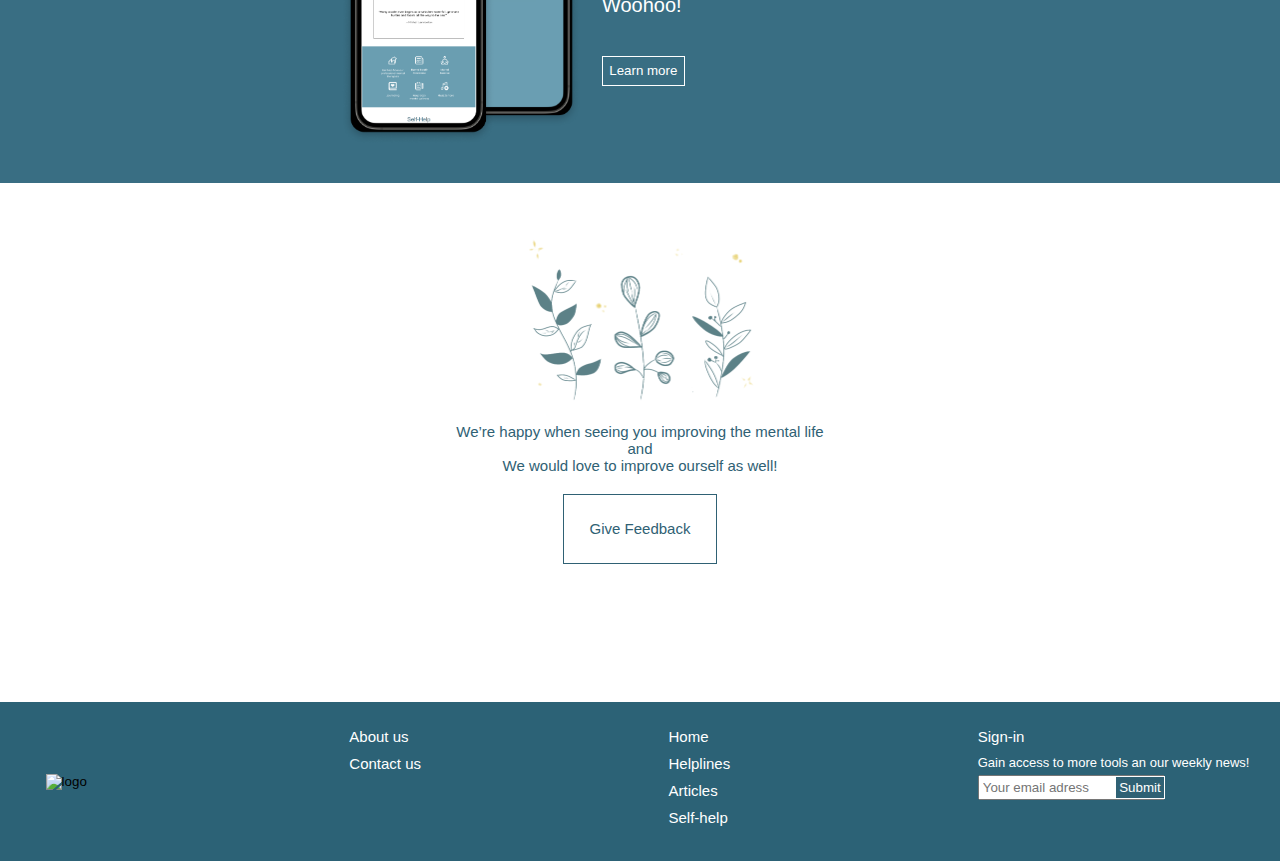
==== commit fe4084e7: "Final" ====
--- a/index.html
+++ b/index.html
@@ -5,13 +5,6 @@
 <style>
     
 </style>
-<div class="preloader">
-    <img src="images/preloadingImg.gif">
-</div> 
-<button id="backToTop" style="border: none;background-color: transparent;">
-   <img src="images/top.png" style="height:65px;">
-</button>
-<body>
 </head>
 <body>
     <!--header version 1-->
@@ -23,6 +16,10 @@
         </div>
         <div id="flexNav" class="headerGridArea">
             <ul class="regNav">
+<<<<<<< Updated upstream
+                <li><a href="#" style="margin-left: 0;">Self-help</a></li>
+                <li><a href="#">Articles</a></li>
+=======
                     
                 <div class="dropdown">
                         <button class="dropbtn" 
@@ -31,20 +28,21 @@
                             Self-help</button>
                         <div class="dropdown-content">
                         <a href="#">Journaling</a>
-                        <a href="#">Yoga</a>
+                        <a href="FP_group1-douniya/html/yogavideos.html">Yoga</a>
                         <a href="#">Meditation</a>
                         <a href="#">Music Collection</a>
                         <a href="#">Podcast</a>  
                         </div>
                 </div>    
 
-                <li><a href="#">Articles</a></li>
+                <li><a href="FP_group1-gideon/html/articles.html">Articles</a></li>
+>>>>>>> Stashed changes
                 <li><a href="#">Help line</a></li>
                 <li><a href="#"style="margin-right: 0;">About us</a></li>
             </ul>
         </div>
         <div id="upperRight" class="headerGridArea">
-            <button type="button" class="getHelpBtn">
+            <button type="button" class="getHelpBtn" style="background-color: transparent; border: 1px solid white; color: white;">
                 Get professional help
             </button>
             <li><a href="#" style="font-size: 15px;">Sign-in</a></li>
@@ -56,21 +54,16 @@
             </button>
         </div>
     </section>
-<!--Falling Leaves-->
-<img class="leaf1" src="images/leaf.png" style="height: 30px;">
-<img class="leaf2" src="images/leaf.png" style="height: 30px;">
-<img class="leaf3" src="images/leaf.png" style="height: 30px;">
-
 <!--Hero section-->
     <section class="heroSection">
         <div class="welcome">
             <p class="upperWelcome">
-                Join Us & Start Prioritizing Yourself!
+            Let’s Start Loving Yourself from Today!
             </p>
             <p class="lowerWelcome">
                 Let us reduce the stress you’re suffering
             </p>
-            <button type="button" class="joinUsBtn">Join us</button>
+            <button type="button" style="background-color: white; color: #2F6174; border: 1px solid #2F6174; padding: 2% 5%; margin: 15px;">Join us</button>
         </div>
         <img class="upLeft" src="images/upperLeft.png">
         <img class="lowLeft" src="images/lowerLeft.png">
@@ -80,8 +73,8 @@
 <!--Daily quotes slider-->
 <div class="quote">
 <p style="color: #2F6174; margin-bottom: 20px;font-size: 25px; font-weight: medium;"> 
-    Daily Quote</p>
-<div class="quoteEx" style="height: 200px; border: 1px solid black;">
+    Daily Quotes</p>
+<div class="slider" style="height: 200px; border: 1px solid black;">
 </div>
 </div>
 
@@ -90,55 +83,24 @@
 height: 270px;">
 </div>
 <!--Grid Self-help section-->
+<div class="selfHelpBg">
 
 <p style="color: #2F6174; font-size: 25px ;font-weight: medium; text-align: center; margin: 40px 0;">
     Self-Help
 </p>
 <div class="gridWork">
-    
-    <div id="meditation" class="grid-self-help" style="background-image: url('images/Meditation.jpg');">
-        <div class="heading">Meditation</div>
-        <!--meditation overlay-->
-    <div class="overlay">
-        <div class="overlayTitle" style="color:#2F6174;">
-            <h5 > Meditation</h5>
-        </div>
-        <div class="description" style="text-align: center;font-size: 13px; color: #2F6174;">
-        <p>Meditation can produce a deep state of relaxation and a tranquil mind.</p>
-        </div>
-        <button class="linkbtn" type="button">See video lists</button> 
-    </div>
-    </div>
-
-    <div id="yoga" class="grid-self-help" style="background-image: url('images/yoga.jpg');">
+    <div id="meditation" class="grid-self-help" style="background-image: url('images/meditation.jpg');">
+        <div class="heading">Meditation</div>    
+    </div>
+    <div id="yoga" class="grid-self-help">
         <div class="heading">Yoga</div>
-         <!--yoga overlay-->
-    <div class="overlay">
-        <div class="overlayTitle" style="color:#2F6174; width: auto;">
-            <h5 >Yoga</h5>
-        </div>
-        <div class="description" style="text-align: center;font-size: 13px; color: #2F6174;">
-        <p>Yoga improves strength, balance, flexibility, and mental health.</p>
-        </div>
-        <button class="linkbtn" type="button">See video lists</button> 
-    </div>
-    </div>
-
-    <div id="music" class="grid-self-help" style="background-image: url('images/Music.jpeg');">
+    </div>
+    <div id="music" class="grid-self-help">
         <div class="heading">Music</div>
- <!--music overlay-->
- <div class="overlay">
-    <div class="overlayTitle" style="color:#2F6174; width: auto;">
-        <h5 >Music</h5>
-    </div>
-    <div class="description" style="text-align: center;font-size: 13px; color: #2F6174;">
-    <p>Music has a powerful and profound effect on the body and mind.</p>
-    </div>
-    <button class="linkbtn" type="button">See video lists</button> 
-   </div>
-   </div>
-
-</div>
+    </div>
+</div>
+</div>
+
 
 <!--Get help-->
 <div class="getHelp">
@@ -188,22 +150,18 @@
      </div>
 
      <div class="article">
-        <img class="articleImg" src="images/article3.jpg">
+        <img class="articleImg" src="">
         <div class="articleInfo">
-            <p class="title">
-                How to tell if your stress levels are normal or the sign of something more.            
-            </p>
-            <p class="description">
-                (CNN)-Stress is an everyday occurrence for most people, but too much of it could be signs of a deeper issue...
-            </p>
+            <p class="title"></p>
+            <p class="description"></p>
         <button type="button" class="readBtn">
                 Read article
         </button>
         </div> 
      </div>
-     <a href="" style="font-size: 13px; color: #2F6174; text-align: center;">
+     <a href="FP_group1-gideon/html/articles.html" class="seeAll" style="font-size: 13px; color: #2F6174; text-align: center;">
     See all articles
-    </a>
+</a>
 </div>
 </div>
 
@@ -215,7 +173,7 @@
         <p style="font-size: 20px; color: white;">Mindline mobile app is coming soon
             <br>Woohoo!<br>
         </p> 
-        <button type="button" class="learnBtn">
+        <button type="button" style="padding: 2%; color: white;border: 1px solid white; background-color: transparent;">
         Learn more
         </button>
     </div>
@@ -228,7 +186,7 @@
 <br>and<br>
 We would love to improve ourself as well!
 </p>
-<button type="button" class="feedbackBtn">
+<button type="button" style=" margin: 10px 0;font-size: 15px; padding: 2%;border: 1px solid #2F6174;color: #2F6174; font-size: 15px; background-color: transparent;">
 Give Feedback
 </button>
 </div>
@@ -267,7 +225,5 @@
     </div>
     </div>
 </footer>
-<script src="https://code.jquery.com/jquery-3.4.1.min.js"></script>
-<script src="./js/index.js"></script>
 </body>
 </html>--- a/style.css
+++ b/style.css
@@ -1,4 +1,3 @@
-html{scroll-behavior: smooth;}
 .logoHome{
     border: none;
     background-color: transparent;
@@ -9,45 +8,19 @@
 }
 body{
     font-family: 'Quicksand',sans-serif;
+    background-imag: url('./images/homeBg.jpg');
+    background-repeat: no-repeat;
+    background-size: cover;
 }
 a{
     list-style: none;
     text-decoration: none;
     color: white;
 }
-
 li{
     list-style: none;
     margin: 0 10px 0 10px;
     font-size: 15px;
-}
-/*Preloader*/
-.preloader{position: fixed;
-    width: 100%;
-    height: 100vh;
-    z-index: 100000;
-    background-color: #6A9EB1;
-    top: 0;
-    display: flex;
-    align-items: center;}
-.preloader img {
-    width:170px;
-    margin: 0 auto;
-}
-/*Back To Top Button*/
-#backToTop {
-    display: none;
-    position: fixed;
-    z-index: 1;
-    bottom: 15%;
-    right: 50px;
-    opacity: 80%;
-    height: 70px; 
-    width: 70px;
-}
-#backToTop:hover{
-    transform: ease 0.3s;
-    opacity: 100%;
 }
 /*Grid Header*/
 .getHelpBtn{
@@ -65,47 +38,6 @@
     grid-template-areas: "logo nav up-right"
                         "logo nav search";
 }
-/*Hover Self-help menu*/
-.regNav a:hover{
-    text-decoration: underline;
-}
-.dropdown {
-    position: relative;
-    display: inline-block;
-}
-.dropdown-content a{
-    padding: 12px 16px;
-    text-decoration: none;
-    display: block;
-    margin: 0;
-    color: #2C6276;
-    font-size: 15px;
-    text-align: center;
-    align-items: center;
-    justify-content: center;
-    display: flex;
-}
-.dropdown:hover .dropdown-content {
-    display: block;}
-.dropdown-content a:hover{
-    color: white;
-    background-color: #2C6276;
-    cursor: pointer;
-    text-decoration: none;
-}
-.dropdown-content{
-    display: none;
-    position: absolute;
-    background-color: #fff3db;
-    min-width: 160px;
-    box-shadow: 0px 8px 16px 0px rgba(0,0,0,0.2);
-    transform: translate(-50px);
-    z-index: 2;
-}
-.dropdown:hover .dropbtn{
-    text-decoration: underline;
-}
-/*end hover*/
 .regNav{
     display: flex;
     justify-content: space-between;
@@ -134,16 +66,6 @@
     grid-area: search;
     margin: 0 5%;
     justify-self: end;
-}
-.getHelpBtn{
-    background-color: transparent; 
-    border: 1px solid white; 
-    color: white;
-    transition: ease 0.3s;
-}
-.getHelpBtn:hover{
-    color: #2F6174;
-    background-color: white;
 }
 /*Hero section*/
 .heroSection{
@@ -168,23 +90,12 @@
     width: 50%;
     border-radius: 20px;
     background-color:rgba(255, 255, 255, 0.9);
-    animation: moveup 1s ease-in 1s;
-    animation-delay: 3s;
 }
 @media (max-width:768px){
     .welcome{
         height: 70%;
     }
 }
-@keyframes moveup{
-    0%{
-        transform: translate(-50%);
-    }
-    100%{
-        transform: translate(-50%, -50%);
-    }
-}
-
 .upperWelcome{
     font-size: 35px;
     font-weight: 520;
@@ -202,34 +113,13 @@
     top: 0;
     width: 430px;
     height: 240px;
-    animation: slideright 1s ease-in 1s;
-    animation-delay: 3s;
-}
-@keyframes slideright{
-    0%{
-        transform: translateX(-50px);
-    }
-    100%{
-        transform: translateY(0px);
-    }
-}
-@keyframes up{
-    0%{
-        transform: translateY(50px);
-    }
-    100%{
-        transform: translateY(0px);
-    }
 }
 .lowLeft{
     position: absolute;
     bottom: 0;
     width: 400px;
     height: 230px;
-    animation: up 1s ease-in 1s;
-    animation-delay: 3s;
-}
-
+}
 @media (max-width: 768px){
     .lowLeft{
         display: none;
@@ -241,16 +131,6 @@
     right: 0;
     width: 350px;
     height: 190px;
-    animation: slideleft 1s ease-in 1s;
-    animation-delay: 3s;
-}
-@keyframes slideleft{
-    0%{
-        transform: translateX(50px);
-    }
-    100%{
-        transform: translateX(0px);
-    }
 }
 @media (max-width:768px){
     .upRight{
@@ -263,20 +143,6 @@
     right:0;
     width: 500px;
     height: 350px;
-    animation: up 1s ease-in 1s;
-    animation-delay: 3s;
-}
-.joinUsBtn{
-    background-color: white; 
-    color: #2F6174; 
-    border: 1px solid #2F6174; 
-    padding: 2% 5%; 
-    margin: 15px;
-    transition: ease 0.3s;
-}
-.joinUsBtn:hover{
-    color: white;
-    background-color: #2F6174;
 }
 /*Quotes*/
 .quote{
@@ -286,7 +152,7 @@
     align-items: center;
     margin: 7% 0;
 }
-.quoteEx{
+.slider{
     width: 50%;
     align-self: center;
     background-image: url('./images/quote1.png');
@@ -316,9 +182,7 @@
     grid-template-areas: "meditation yoga music";
     align-items: center;
 }
-
 .grid-self-help{ 
-    position: relative;
     background-position: center;
     background-size: cover;
     background-repeat: no-repeat;
@@ -328,38 +192,31 @@
     cursor: pointer;
     display: grid;
     align-content: end;}
-.linkbtn{
-    background-color: transparent;
-    border: 1px solid #2F6174;
-    margin: 10px;
-    padding: 2%;
-    font-size: 13px;
-    color: #2F6174;
-    transition: ease 0.3s;
-}
-.linkbtn:hover{
-    color: white;
-    background-color: #2F6174;
-}
     #meditaion{
         grid-area: meditaion;
         width: auto;
-        position: relative;
-        background-image: url('images/Meditation.jpg');
+        background-image: url('images/meditation.jpg');
     }
     #yoga{
         grid-area: yoga;
         width: auto;
-        position: relative;
-        background-image: url('images/yoga.jpg');
+        background-image: url('/images/yoga.jpg');
     }
     #music{
         grid-area: music;
         width: auto;
-        position: relative;
-        background-image: url('images/Music.jpeg');
-    }
- 
+        background-image: url('/images/music.jpeg');
+    }
+    .grid-self-help{ 
+            background-position: center;
+            background-size: cover;
+            background-repeat: no-repeat;
+            margin: 5px;
+            width: auto;
+            cursor: pointer;
+            display: grid;
+            align-content: end;
+        }
     .heading{
         width: auto;
         height: 100%;
@@ -377,32 +234,6 @@
         border-radius: 20px;
         background-color:rgba(255, 255, 255, 0.7);
 }
-
-.overlay{
-    position: absolute;
-    display: flex;
-    flex-direction: column;
-    justify-content: center;
-    align-items: center;
-    top: 0;
-    left: 0;
-    width: 100%;
-    height: 100%;
-    background-color:rgba(255, 255, 255, 0.9);
-    padding: 20px 30px;
-    opacity: 0;
-    transition: opacity 0.3s;
-}
-.overlay:hover{
-    opacity: 1;
-}
-.overlay > * {
-    transform: translateY(20px);
-    transition: transform 0.3s;
-}
-.overlay:hover > * {
-    transform: translateY(0);
-}
 .getHelp{
     display: flex;
     flex-direction: column;
@@ -426,11 +257,6 @@
     background-color: white;
     color: #2C6276;
     margin: 20px ;
-    transition: ease 0.3s;
-}
-.proHelpBtn:hover{
-    color: white;
-    background-color: #2F6174;
 }
 @media (max-width:768px){
     .flexBtns{
@@ -492,11 +318,6 @@
     width: 15%;
     height: 20%;
     color: #2F6174;
-    transition: ease 0.3s;
-}
-.readBtn:hover{
-    color: white;
-    background-color: #2F6174;
 }
 
 .title{
@@ -516,11 +337,6 @@
         width: 20%;
         height: 30px;
         margin: 10px;
-        transition: ease 0.3s;
-    }
-    .readBtn:hover{
-        color: white;
-        background-color: #2F6174;
     }
     .description{
         display: none;
@@ -548,7 +364,10 @@
         width:50%
     }
 }
-
+.seeAll:hover{
+     text-decoration: underline;
+     color: #2F6174;
+}
 /*mobile app ad*/
 #flexAd{
     display:flex;
@@ -566,17 +385,6 @@
     justify-content: space-evenly;
     margin: 20px;
 }
-.learnBtn{
-    padding: 2%; 
-    color: white;
-    border: 1px solid white; 
-    background-color: transparent;
-    transition: ease 0.3s;
-}
-.learnBtn:hover{
-    color: #2F6174;
-    background-color: white;
-}
 /*Feedback*/
 #feedback{
     display: flex;
@@ -584,126 +392,6 @@
     justify-content: center;
     align-items: center;
     margin: 40px 0 10% 0;
-}
-.feedbackBtn{
-    margin: 10px 0;
-    font-size: 15px; 
-    padding: 2%;
-    border: 1px solid #2F6174;
-    color: #2F6174; 
-    font-size: 15px; 
-    background-color: transparent;
-    transition: ease 0.3s;
-}
-.feedbackBtn:hover{
-    color: white;
-    background-color: #2F6174;
-}
-.leaf1{
-    position: fixed;
-    top: -30%;
-    right: 40%;
-    animation: fall1 12s linear infinite;
-    animation-delay: 4s;
-}
-.leaf2{
-    position: fixed;
-    top: -30%;
-    left: 30%;
-    height: 20px;
-    width: 25px;
-    animation: fall2 12s linear infinite;
-    animation-delay: 8s;
-}
-.leaf3{
-    position: fixed;
-    top: -30%;
-    right: 10%;
-    animation: fall3 10s linear infinite;
-    animation-delay: 10s;
-}
-@keyframes fall1{
-    0%{
-        opacity: 10%;
-        transform: translateY(20px) rotate(0deg);
-    }
-    5%{
-        opacity: 100%;
-        transform: translateY(80px) translateX(-20px)
-        rotate(20deg);
-    }
-    20%{transform: 
-        translateY(180px) translateX(-30px) rotate(60deg);
-    }
-    40%{transform: 
-        translateY(380px) translateX(-100px) rotate(80deg);
-    }
-    50%{transform:
-        translateY(450px) translateX(-170px) rotate(40deg);
-    }
-    60%{transform: 
-        translateY(670px) translateX(-290px) rotate(100deg);
-    }
-    90%{transform: 
-        translateY(800px) translateX(-370px) rotate(300deg);
-    }
-    80%{
-        opacity: 20%;
-        transform:
-        translateY(1000px) translateX(-500px) rotate(300deg);
-    }
-    100%{
-        opacity: 0;
-        transform:
-        translateY(1500px) translateX(-850px) rotate(200deg);
-    }
-}
-@keyframes fall2{
-    0%{
-        opacity: 10%;
-        transform: translateY(30px) rotate(0deg);
-    }
-    20%{
-        opacity: 100%;
-        transform: translateY(60px) translateX(-20px)
-        rotate(20deg);
-    }
-    40%{transform: 
-        translateY(150px) translateX(-100px) rotate(60deg);
-    }
-    60%{transform: 
-        translateY(250px) translateX(-200px) rotate(80deg);
-    }
-    80%{transform: 
-        translateY(300px) translateX(-300px) rotate(20deg);
-    }
-    100%{transform: 
-        translateY(400px) translateX(-400px) rotate(80deg);
-    }
-}
-@keyframes fall3{
-0%{
-    opacity: 10%;
-    transform: 
-    translateY(50px) rotate(0deg);
-}
-20%{
-    opacity: 100%;
-    transform:
-     translateY(150px) translateX(150px) rotate(20deg);
-}
-40%{transform: 
-    translateY(250px) translateX(20px) rotate(60deg);
-}
-60%{transform: 
-    translateY(350px) translateX(-40px) rotate(80deg);
-}
-80%{transform: 
-    translateY(450px) translateX(100px) rotate(20deg);
-}
-100%{transform: 
-    translateY(700px) translateX(200px) rotate(80deg);
-}
 }
 /*Footer*/
 footer{
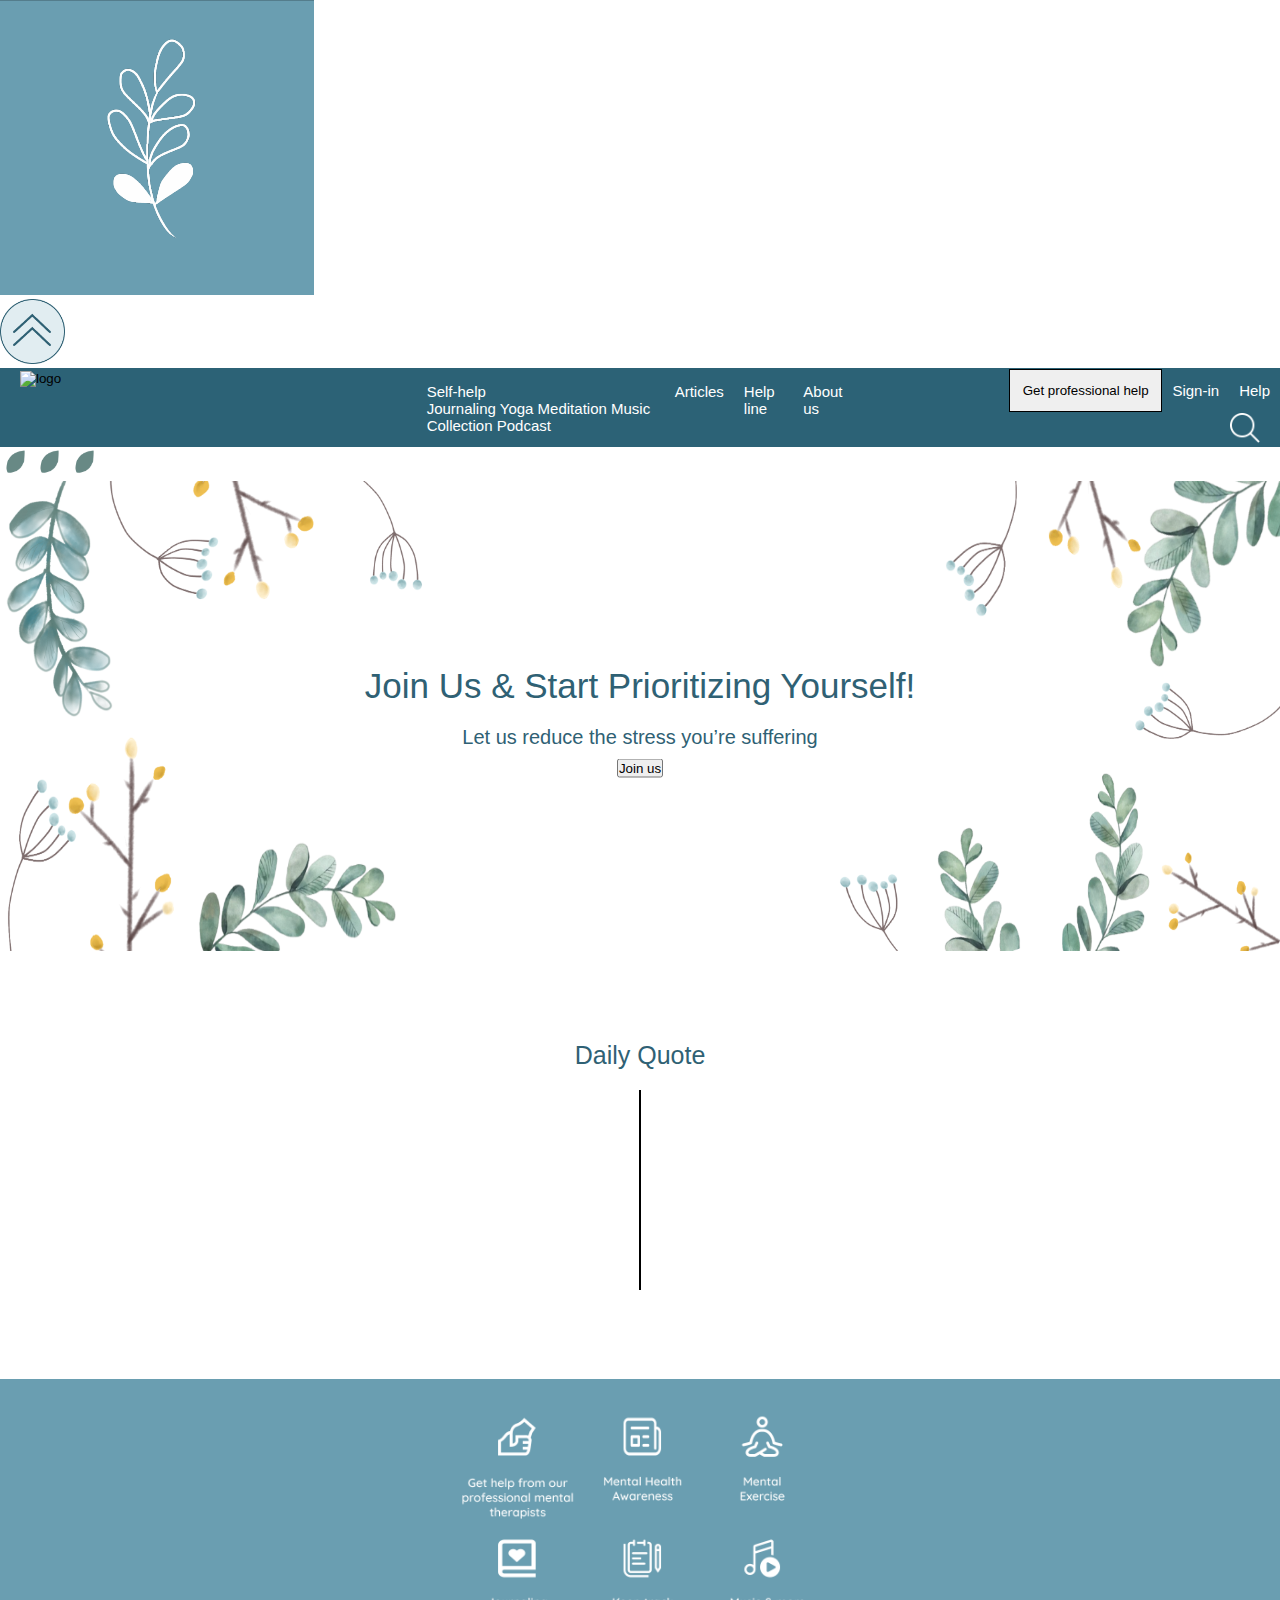
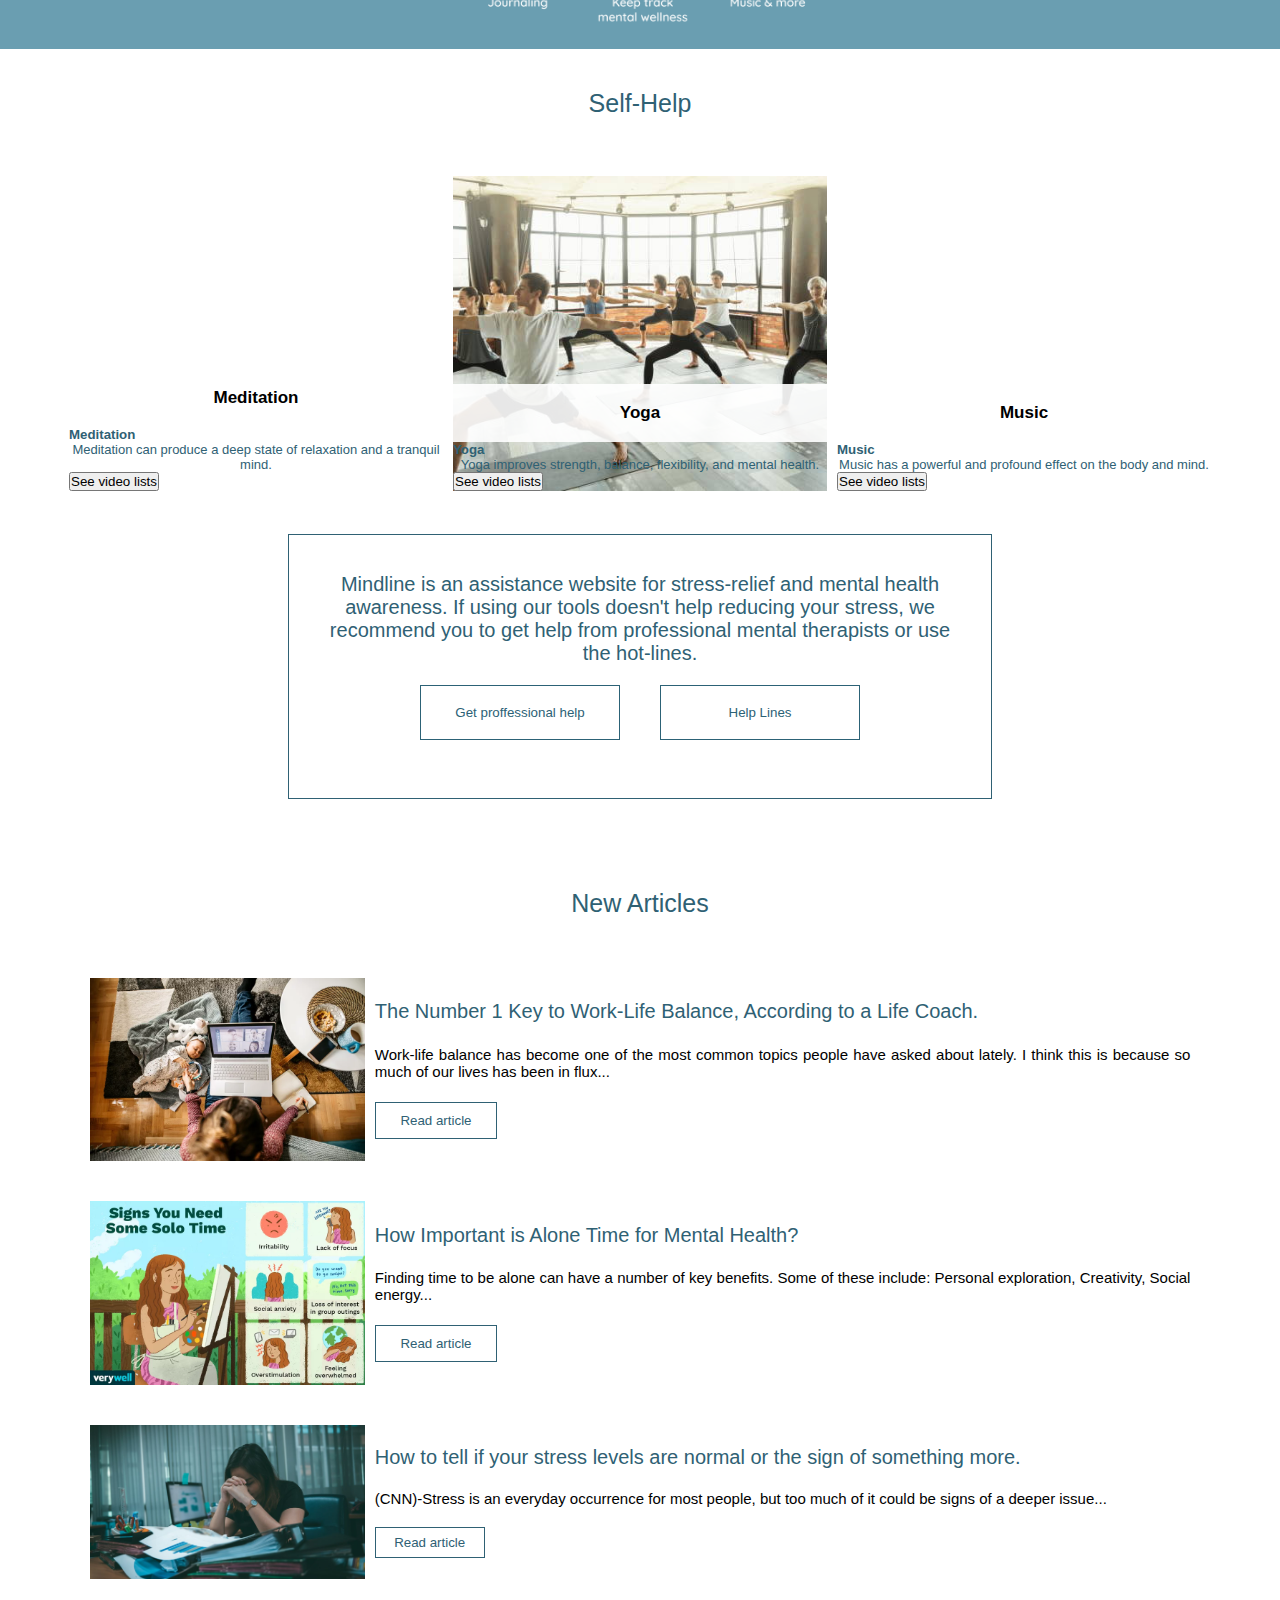
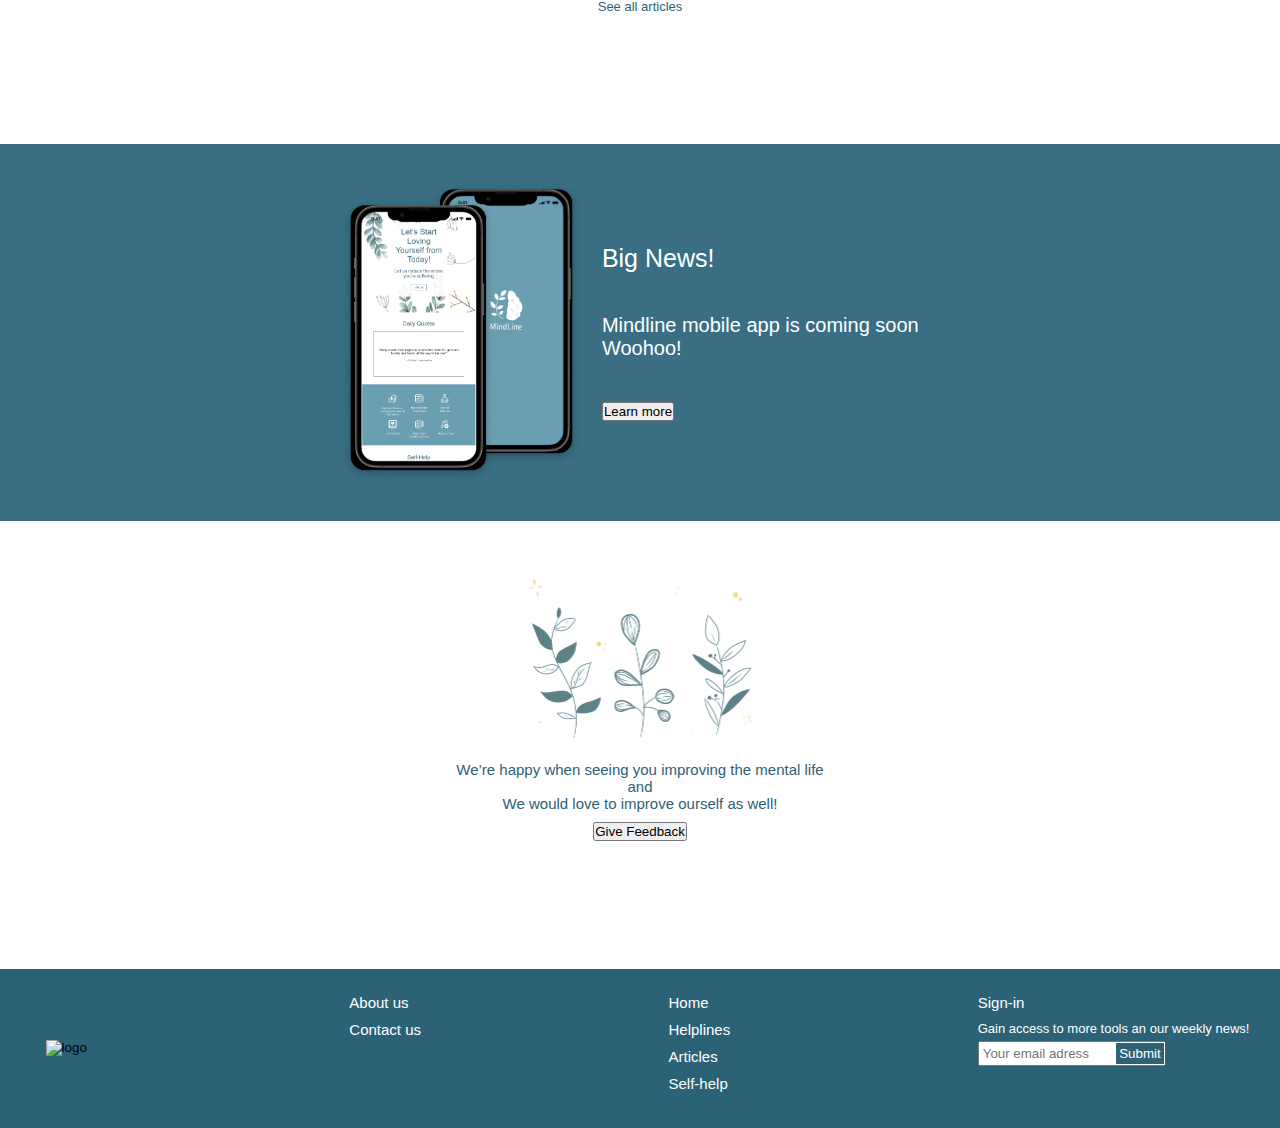
==== commit 64bbda43: "Linked the pages together" ====
--- a/index.html
+++ b/index.html
@@ -5,6 +5,13 @@
 <style>
     
 </style>
+<div class="preloader">
+    <img src="images/preloadingImg.gif">
+</div> 
+<button id="backToTop" style="border: none;background-color: transparent;">
+   <img src="images/top.png" style="height:65px;">
+</button>
+<body>
 </head>
 <body>
     <!--header version 1-->
@@ -16,10 +23,6 @@
         </div>
         <div id="flexNav" class="headerGridArea">
             <ul class="regNav">
-<<<<<<< Updated upstream
-                <li><a href="#" style="margin-left: 0;">Self-help</a></li>
-                <li><a href="#">Articles</a></li>
-=======
                     
                 <div class="dropdown">
                         <button class="dropbtn" 
@@ -28,21 +31,20 @@
                             Self-help</button>
                         <div class="dropdown-content">
                         <a href="#">Journaling</a>
-                        <a href="FP_group1-douniya/html/yogavideos.html">Yoga</a>
+                        <a href="html/yogavideos.html">Yoga</a>
                         <a href="#">Meditation</a>
                         <a href="#">Music Collection</a>
                         <a href="#">Podcast</a>  
                         </div>
                 </div>    
 
-                <li><a href="FP_group1-gideon/html/articles.html">Articles</a></li>
->>>>>>> Stashed changes
+                <li><a href="html/articles.html">Articles</a></li>
                 <li><a href="#">Help line</a></li>
                 <li><a href="#"style="margin-right: 0;">About us</a></li>
             </ul>
         </div>
         <div id="upperRight" class="headerGridArea">
-            <button type="button" class="getHelpBtn" style="background-color: transparent; border: 1px solid white; color: white;">
+            <button type="button" class="getHelpBtn">
                 Get professional help
             </button>
             <li><a href="#" style="font-size: 15px;">Sign-in</a></li>
@@ -54,16 +56,21 @@
             </button>
         </div>
     </section>
+<!--Falling Leaves-->
+<img class="leaf1" src="images/leaf.png" style="height: 30px;">
+<img class="leaf2" src="images/leaf.png" style="height: 30px;">
+<img class="leaf3" src="images/leaf.png" style="height: 30px;">
+
 <!--Hero section-->
     <section class="heroSection">
         <div class="welcome">
             <p class="upperWelcome">
-            Let’s Start Loving Yourself from Today!
+                Join Us & Start Prioritizing Yourself!
             </p>
             <p class="lowerWelcome">
                 Let us reduce the stress you’re suffering
             </p>
-            <button type="button" style="background-color: white; color: #2F6174; border: 1px solid #2F6174; padding: 2% 5%; margin: 15px;">Join us</button>
+            <button type="button" class="joinUsBtn">Join us</button>
         </div>
         <img class="upLeft" src="images/upperLeft.png">
         <img class="lowLeft" src="images/lowerLeft.png">
@@ -73,8 +80,8 @@
 <!--Daily quotes slider-->
 <div class="quote">
 <p style="color: #2F6174; margin-bottom: 20px;font-size: 25px; font-weight: medium;"> 
-    Daily Quotes</p>
-<div class="slider" style="height: 200px; border: 1px solid black;">
+    Daily Quote</p>
+<div class="quoteEx" style="height: 200px; border: 1px solid black;">
 </div>
 </div>
 
@@ -83,24 +90,55 @@
 height: 270px;">
 </div>
 <!--Grid Self-help section-->
-<div class="selfHelpBg">
 
 <p style="color: #2F6174; font-size: 25px ;font-weight: medium; text-align: center; margin: 40px 0;">
     Self-Help
 </p>
 <div class="gridWork">
-    <div id="meditation" class="grid-self-help" style="background-image: url('images/meditation.jpg');">
-        <div class="heading">Meditation</div>    
-    </div>
-    <div id="yoga" class="grid-self-help">
+    
+    <div id="meditation" class="grid-self-help" style="background-image: url('images/Meditation.jpg');">
+        <div class="heading">Meditation</div>
+        <!--meditation overlay-->
+    <div class="overlay">
+        <div class="overlayTitle" style="color:#2F6174;">
+            <h5 > Meditation</h5>
+        </div>
+        <div class="description" style="text-align: center;font-size: 13px; color: #2F6174;">
+        <p>Meditation can produce a deep state of relaxation and a tranquil mind.</p>
+        </div>
+        <button class="linkbtn" type="button">See video lists</button> 
+    </div>
+    </div>
+
+    <div id="yoga" class="grid-self-help" style="background-image: url('images/yoga.jpg');">
         <div class="heading">Yoga</div>
-    </div>
-    <div id="music" class="grid-self-help">
+         <!--yoga overlay-->
+    <div class="overlay">
+        <div class="overlayTitle" style="color:#2F6174; width: auto;">
+            <h5 >Yoga</h5>
+        </div>
+        <div class="description" style="text-align: center;font-size: 13px; color: #2F6174;">
+        <p>Yoga improves strength, balance, flexibility, and mental health.</p>
+        </div>
+        <button class="linkbtn" type="button">See video lists</button> 
+    </div>
+    </div>
+
+    <div id="music" class="grid-self-help" style="background-image: url('images/Music.jpeg');">
         <div class="heading">Music</div>
-    </div>
-</div>
-</div>
-
+ <!--music overlay-->
+ <div class="overlay">
+    <div class="overlayTitle" style="color:#2F6174; width: auto;">
+        <h5 >Music</h5>
+    </div>
+    <div class="description" style="text-align: center;font-size: 13px; color: #2F6174;">
+    <p>Music has a powerful and profound effect on the body and mind.</p>
+    </div>
+    <button class="linkbtn" type="button">See video lists</button> 
+   </div>
+   </div>
+
+</div>
 
 <!--Get help-->
 <div class="getHelp">
@@ -150,18 +188,22 @@
      </div>
 
      <div class="article">
-        <img class="articleImg" src="">
+        <img class="articleImg" src="images/article3.jpg">
         <div class="articleInfo">
-            <p class="title"></p>
-            <p class="description"></p>
+            <p class="title">
+                How to tell if your stress levels are normal or the sign of something more.            
+            </p>
+            <p class="description">
+                (CNN)-Stress is an everyday occurrence for most people, but too much of it could be signs of a deeper issue...
+            </p>
         <button type="button" class="readBtn">
                 Read article
         </button>
         </div> 
      </div>
-     <a href="FP_group1-gideon/html/articles.html" class="seeAll" style="font-size: 13px; color: #2F6174; text-align: center;">
+     <a href="" style="font-size: 13px; color: #2F6174; text-align: center;">
     See all articles
-</a>
+    </a>
 </div>
 </div>
 
@@ -173,7 +215,7 @@
         <p style="font-size: 20px; color: white;">Mindline mobile app is coming soon
             <br>Woohoo!<br>
         </p> 
-        <button type="button" style="padding: 2%; color: white;border: 1px solid white; background-color: transparent;">
+        <button type="button" class="learnBtn">
         Learn more
         </button>
     </div>
@@ -186,7 +228,7 @@
 <br>and<br>
 We would love to improve ourself as well!
 </p>
-<button type="button" style=" margin: 10px 0;font-size: 15px; padding: 2%;border: 1px solid #2F6174;color: #2F6174; font-size: 15px; background-color: transparent;">
+<button type="button" class="feedbackBtn">
 Give Feedback
 </button>
 </div>
@@ -225,5 +267,7 @@
     </div>
     </div>
 </footer>
+<script src="https://code.jquery.com/jquery-3.4.1.min.js"></script>
+<script src="./js/index.js"></script>
 </body>
 </html>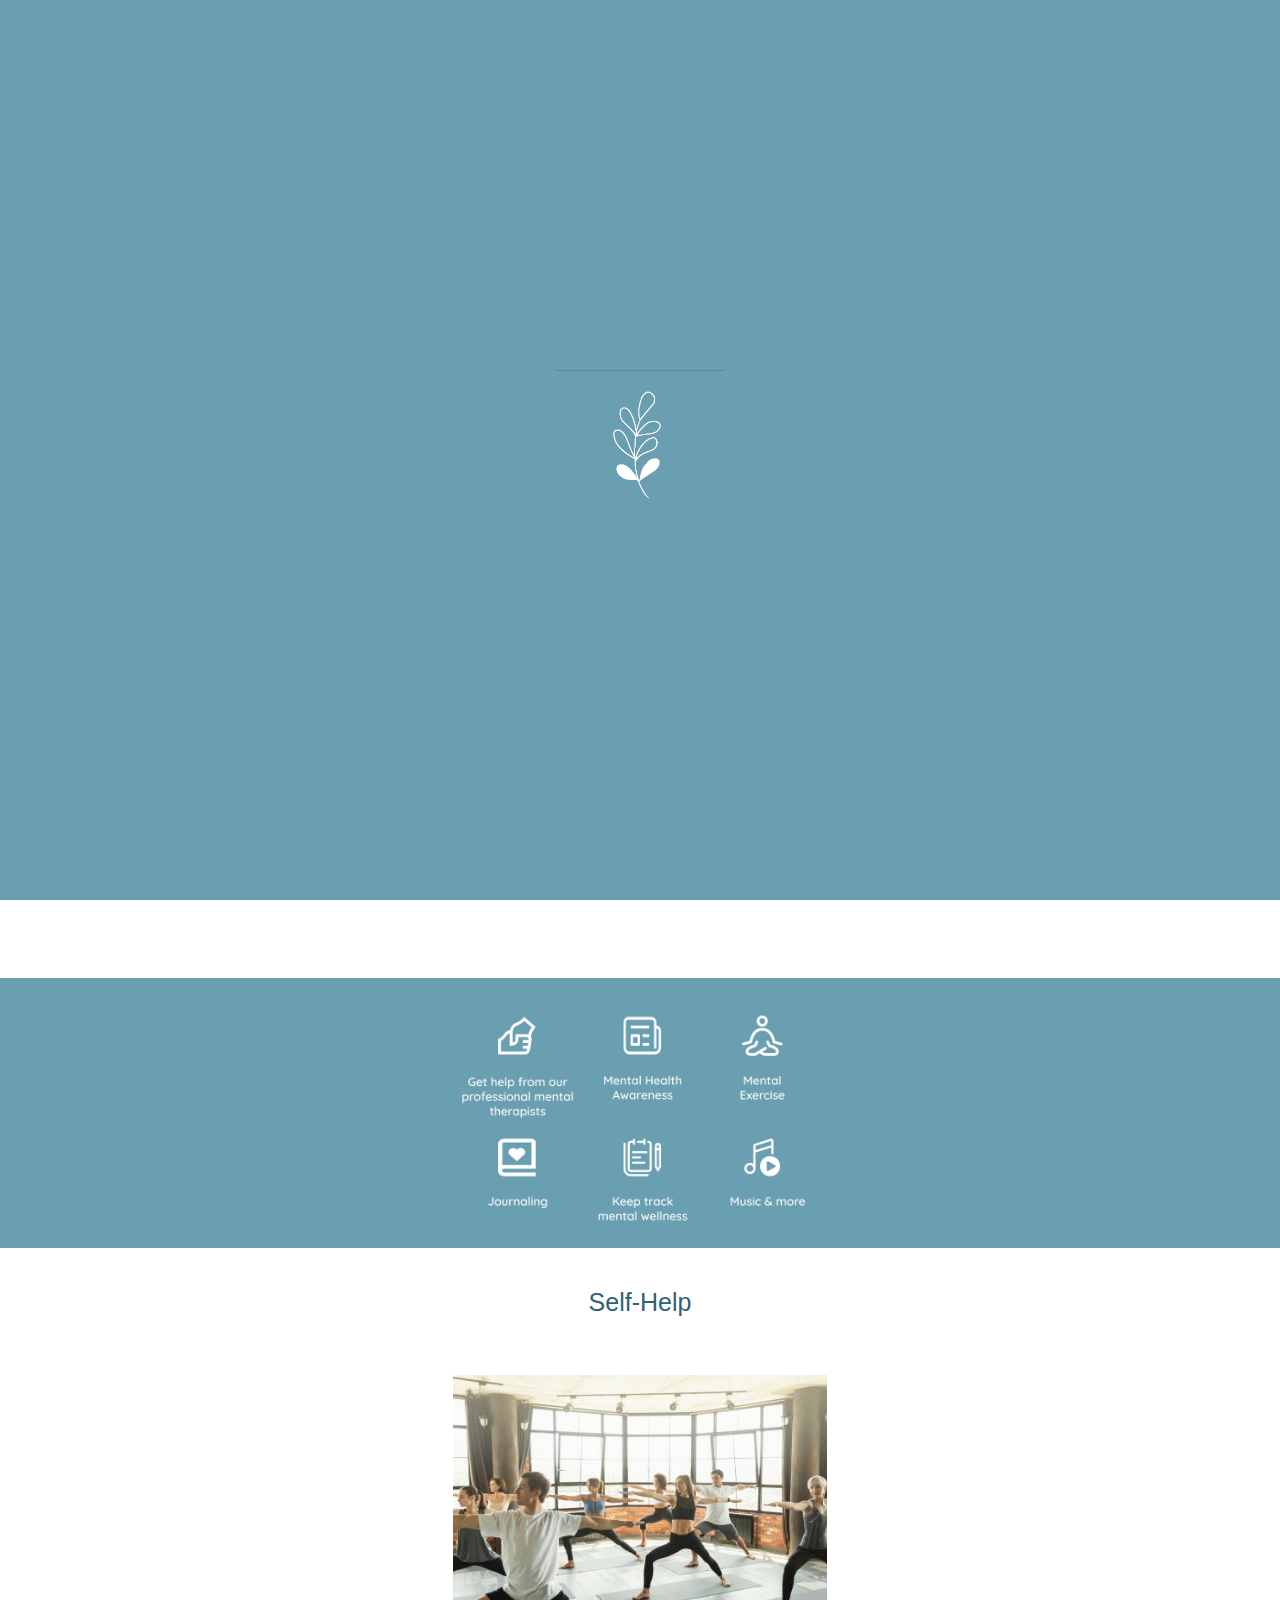
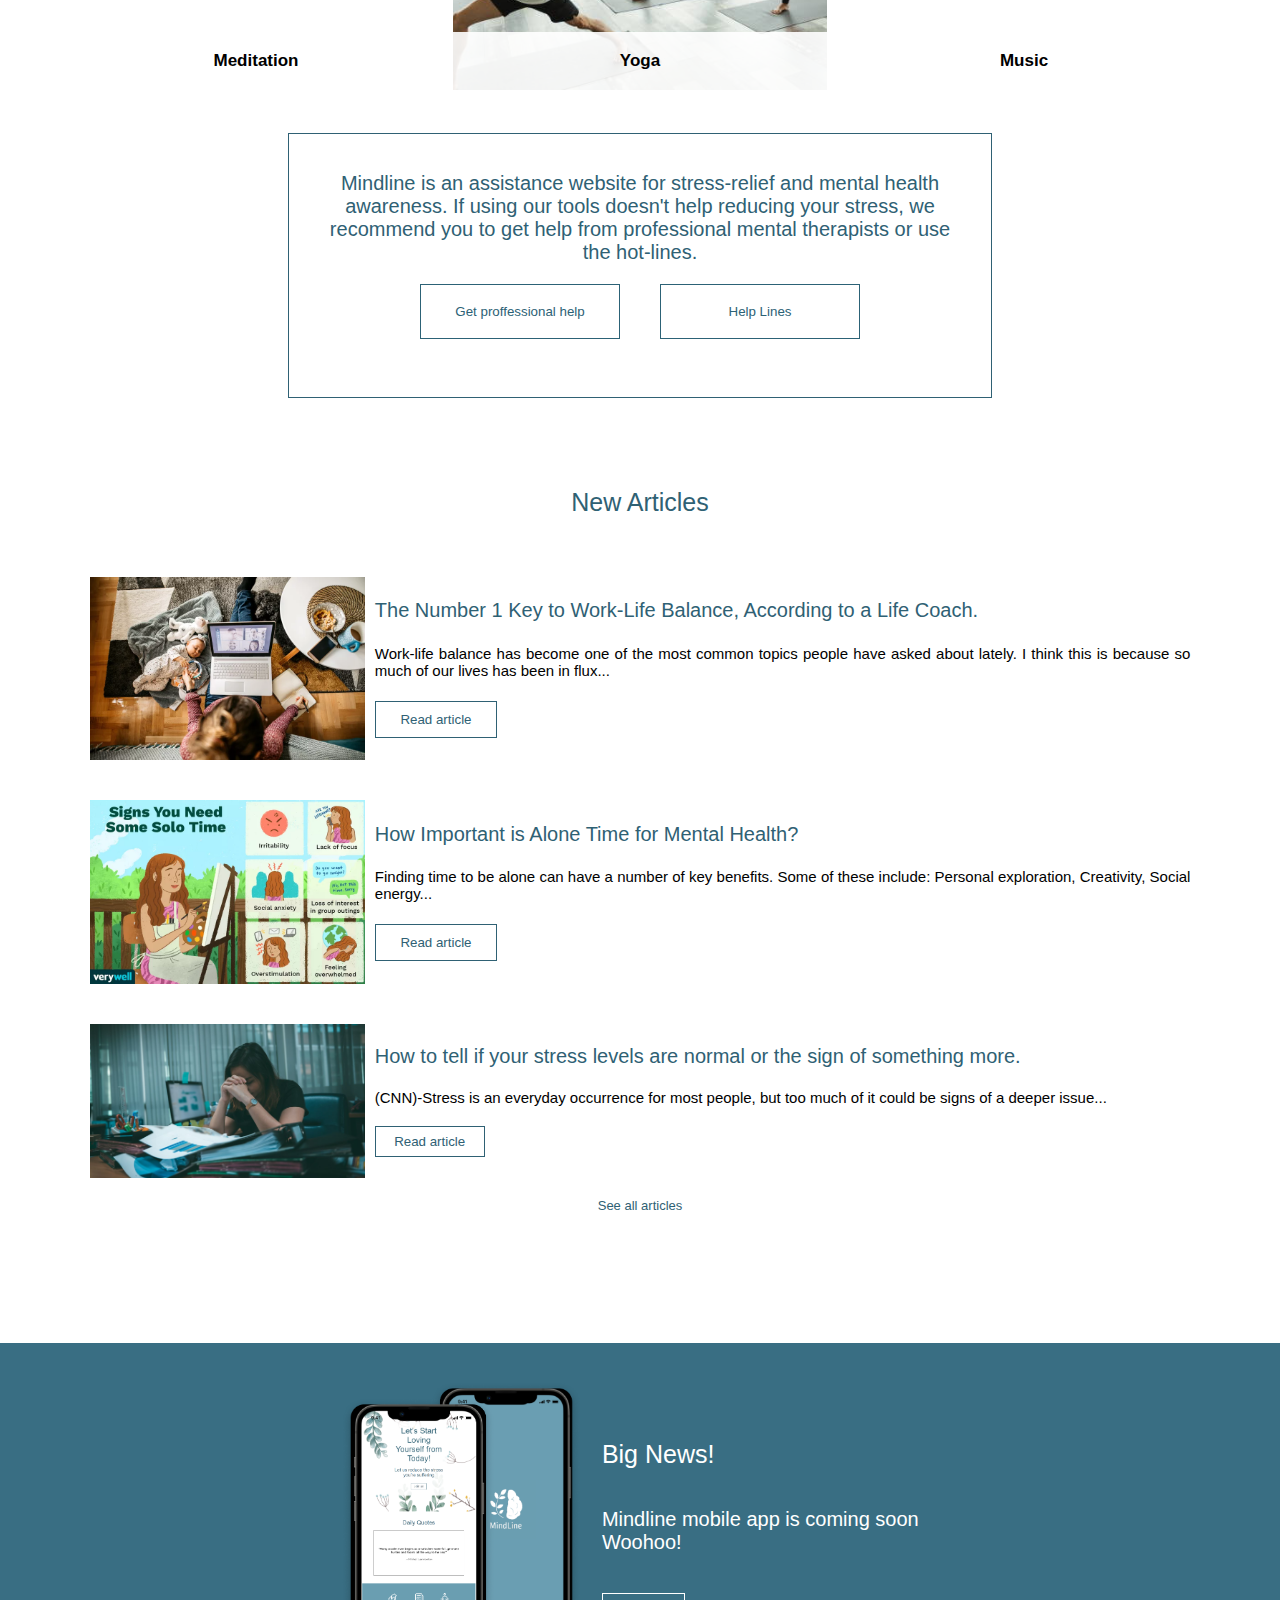
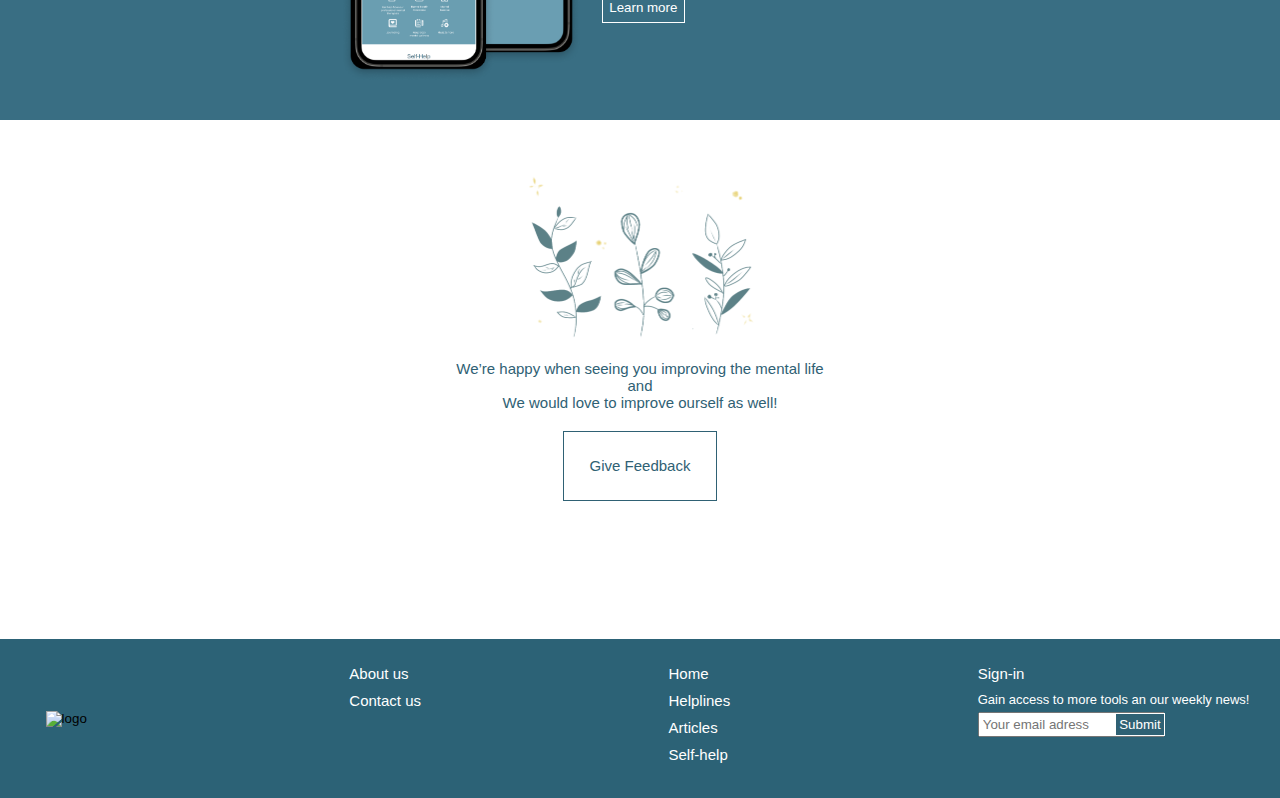
==== commit 233f1b12: "Update index.html" ====
--- a/index.html
+++ b/index.html
@@ -18,7 +18,7 @@
     <section class="gridHeader">
         <div id="logo" class="headerGridArea">
             <button type="button" class="logoHome">
-                <img src="images/logo.png" alt="logo" style="height: 70px; margin: 3px 20px;">
+                <img src="images/Logo.png" alt="logo" style="height: 70px; margin: 3px 20px;">
             </button>
         </div>
         <div id="flexNav" class="headerGridArea">
@@ -270,4 +270,4 @@
 <script src="https://code.jquery.com/jquery-3.4.1.min.js"></script>
 <script src="./js/index.js"></script>
 </body>
-</html>+</html>
--- a/style.css
+++ b/style.css
@@ -1,3 +1,4 @@
+html{scroll-behavior: smooth;}
 .logoHome{
     border: none;
     background-color: transparent;
@@ -8,19 +9,45 @@
 }
 body{
     font-family: 'Quicksand',sans-serif;
-    background-imag: url('./images/homeBg.jpg');
-    background-repeat: no-repeat;
-    background-size: cover;
 }
 a{
     list-style: none;
     text-decoration: none;
     color: white;
 }
+
 li{
     list-style: none;
     margin: 0 10px 0 10px;
     font-size: 15px;
+}
+/*Preloader*/
+.preloader{position: fixed;
+    width: 100%;
+    height: 100vh;
+    z-index: 100000;
+    background-color: #6A9EB1;
+    top: 0;
+    display: flex;
+    align-items: center;}
+.preloader img {
+    width:170px;
+    margin: 0 auto;
+}
+/*Back To Top Button*/
+#backToTop {
+    display: none;
+    position: fixed;
+    z-index: 1;
+    bottom: 15%;
+    right: 50px;
+    opacity: 80%;
+    height: 70px; 
+    width: 70px;
+}
+#backToTop:hover{
+    transform: ease 0.3s;
+    opacity: 100%;
 }
 /*Grid Header*/
 .getHelpBtn{
@@ -38,6 +65,47 @@
     grid-template-areas: "logo nav up-right"
                         "logo nav search";
 }
+/*Hover Self-help menu*/
+.regNav a:hover{
+    text-decoration: underline;
+}
+.dropdown {
+    position: relative;
+    display: inline-block;
+}
+.dropdown-content a{
+    padding: 12px 16px;
+    text-decoration: none;
+    display: block;
+    margin: 0;
+    color: #2C6276;
+    font-size: 15px;
+    text-align: center;
+    align-items: center;
+    justify-content: center;
+    display: flex;
+}
+.dropdown:hover .dropdown-content {
+    display: block;}
+.dropdown-content a:hover{
+    color: white;
+    background-color: #2C6276;
+    cursor: pointer;
+    text-decoration: none;
+}
+.dropdown-content{
+    display: none;
+    position: absolute;
+    background-color: #fff3db;
+    min-width: 160px;
+    box-shadow: 0px 8px 16px 0px rgba(0,0,0,0.2);
+    transform: translate(-50px);
+    z-index: 2;
+}
+.dropdown:hover .dropbtn{
+    text-decoration: underline;
+}
+/*end hover*/
 .regNav{
     display: flex;
     justify-content: space-between;
@@ -66,6 +134,16 @@
     grid-area: search;
     margin: 0 5%;
     justify-self: end;
+}
+.getHelpBtn{
+    background-color: transparent; 
+    border: 1px solid white; 
+    color: white;
+    transition: ease 0.3s;
+}
+.getHelpBtn:hover{
+    color: #2F6174;
+    background-color: white;
 }
 /*Hero section*/
 .heroSection{
@@ -90,12 +168,23 @@
     width: 50%;
     border-radius: 20px;
     background-color:rgba(255, 255, 255, 0.9);
+    animation: moveup 1s ease-in 1s;
+    animation-delay: 3s;
 }
 @media (max-width:768px){
     .welcome{
         height: 70%;
     }
 }
+@keyframes moveup{
+    0%{
+        transform: translate(-50%);
+    }
+    100%{
+        transform: translate(-50%, -50%);
+    }
+}
+
 .upperWelcome{
     font-size: 35px;
     font-weight: 520;
@@ -113,13 +202,34 @@
     top: 0;
     width: 430px;
     height: 240px;
+    animation: slideright 1s ease-in 1s;
+    animation-delay: 3s;
+}
+@keyframes slideright{
+    0%{
+        transform: translateX(-50px);
+    }
+    100%{
+        transform: translateY(0px);
+    }
+}
+@keyframes up{
+    0%{
+        transform: translateY(50px);
+    }
+    100%{
+        transform: translateY(0px);
+    }
 }
 .lowLeft{
     position: absolute;
     bottom: 0;
     width: 400px;
     height: 230px;
-}
+    animation: up 1s ease-in 1s;
+    animation-delay: 3s;
+}
+
 @media (max-width: 768px){
     .lowLeft{
         display: none;
@@ -131,6 +241,16 @@
     right: 0;
     width: 350px;
     height: 190px;
+    animation: slideleft 1s ease-in 1s;
+    animation-delay: 3s;
+}
+@keyframes slideleft{
+    0%{
+        transform: translateX(50px);
+    }
+    100%{
+        transform: translateX(0px);
+    }
 }
 @media (max-width:768px){
     .upRight{
@@ -143,6 +263,20 @@
     right:0;
     width: 500px;
     height: 350px;
+    animation: up 1s ease-in 1s;
+    animation-delay: 3s;
+}
+.joinUsBtn{
+    background-color: white; 
+    color: #2F6174; 
+    border: 1px solid #2F6174; 
+    padding: 2% 5%; 
+    margin: 15px;
+    transition: ease 0.3s;
+}
+.joinUsBtn:hover{
+    color: white;
+    background-color: #2F6174;
 }
 /*Quotes*/
 .quote{
@@ -152,7 +286,7 @@
     align-items: center;
     margin: 7% 0;
 }
-.slider{
+.quoteEx{
     width: 50%;
     align-self: center;
     background-image: url('./images/quote1.png');
@@ -182,7 +316,9 @@
     grid-template-areas: "meditation yoga music";
     align-items: center;
 }
+
 .grid-self-help{ 
+    position: relative;
     background-position: center;
     background-size: cover;
     background-repeat: no-repeat;
@@ -192,31 +328,38 @@
     cursor: pointer;
     display: grid;
     align-content: end;}
+.linkbtn{
+    background-color: transparent;
+    border: 1px solid #2F6174;
+    margin: 10px;
+    padding: 2%;
+    font-size: 13px;
+    color: #2F6174;
+    transition: ease 0.3s;
+}
+.linkbtn:hover{
+    color: white;
+    background-color: #2F6174;
+}
     #meditaion{
         grid-area: meditaion;
         width: auto;
-        background-image: url('images/meditation.jpg');
+        position: relative;
+        background-image: url('images/Meditation.jpg');
     }
     #yoga{
         grid-area: yoga;
         width: auto;
-        background-image: url('/images/yoga.jpg');
+        position: relative;
+        background-image: url('images/yoga.jpg');
     }
     #music{
         grid-area: music;
         width: auto;
-        background-image: url('/images/music.jpeg');
-    }
-    .grid-self-help{ 
-            background-position: center;
-            background-size: cover;
-            background-repeat: no-repeat;
-            margin: 5px;
-            width: auto;
-            cursor: pointer;
-            display: grid;
-            align-content: end;
-        }
+        position: relative;
+        background-image: url('images/Music.jpeg');
+    }
+ 
     .heading{
         width: auto;
         height: 100%;
@@ -234,6 +377,32 @@
         border-radius: 20px;
         background-color:rgba(255, 255, 255, 0.7);
 }
+
+.overlay{
+    position: absolute;
+    display: flex;
+    flex-direction: column;
+    justify-content: center;
+    align-items: center;
+    top: 0;
+    left: 0;
+    width: 100%;
+    height: 100%;
+    background-color:rgba(255, 255, 255, 0.9);
+    padding: 20px 30px;
+    opacity: 0;
+    transition: opacity 0.3s;
+}
+.overlay:hover{
+    opacity: 1;
+}
+.overlay > * {
+    transform: translateY(20px);
+    transition: transform 0.3s;
+}
+.overlay:hover > * {
+    transform: translateY(0);
+}
 .getHelp{
     display: flex;
     flex-direction: column;
@@ -257,6 +426,11 @@
     background-color: white;
     color: #2C6276;
     margin: 20px ;
+    transition: ease 0.3s;
+}
+.proHelpBtn:hover{
+    color: white;
+    background-color: #2F6174;
 }
 @media (max-width:768px){
     .flexBtns{
@@ -318,6 +492,11 @@
     width: 15%;
     height: 20%;
     color: #2F6174;
+    transition: ease 0.3s;
+}
+.readBtn:hover{
+    color: white;
+    background-color: #2F6174;
 }
 
 .title{
@@ -337,6 +516,11 @@
         width: 20%;
         height: 30px;
         margin: 10px;
+        transition: ease 0.3s;
+    }
+    .readBtn:hover{
+        color: white;
+        background-color: #2F6174;
     }
     .description{
         display: none;
@@ -364,10 +548,7 @@
         width:50%
     }
 }
-.seeAll:hover{
-     text-decoration: underline;
-     color: #2F6174;
-}
+
 /*mobile app ad*/
 #flexAd{
     display:flex;
@@ -385,6 +566,17 @@
     justify-content: space-evenly;
     margin: 20px;
 }
+.learnBtn{
+    padding: 2%; 
+    color: white;
+    border: 1px solid white; 
+    background-color: transparent;
+    transition: ease 0.3s;
+}
+.learnBtn:hover{
+    color: #2F6174;
+    background-color: white;
+}
 /*Feedback*/
 #feedback{
     display: flex;
@@ -392,6 +584,126 @@
     justify-content: center;
     align-items: center;
     margin: 40px 0 10% 0;
+}
+.feedbackBtn{
+    margin: 10px 0;
+    font-size: 15px; 
+    padding: 2%;
+    border: 1px solid #2F6174;
+    color: #2F6174; 
+    font-size: 15px; 
+    background-color: transparent;
+    transition: ease 0.3s;
+}
+.feedbackBtn:hover{
+    color: white;
+    background-color: #2F6174;
+}
+.leaf1{
+    position: fixed;
+    top: -30%;
+    right: 40%;
+    animation: fall1 12s linear infinite;
+    animation-delay: 4s;
+}
+.leaf2{
+    position: fixed;
+    top: -30%;
+    left: 30%;
+    height: 20px;
+    width: 25px;
+    animation: fall2 12s linear infinite;
+    animation-delay: 8s;
+}
+.leaf3{
+    position: fixed;
+    top: -30%;
+    right: 10%;
+    animation: fall3 10s linear infinite;
+    animation-delay: 10s;
+}
+@keyframes fall1{
+    0%{
+        opacity: 10%;
+        transform: translateY(20px) rotate(0deg);
+    }
+    5%{
+        opacity: 100%;
+        transform: translateY(80px) translateX(-20px)
+        rotate(20deg);
+    }
+    20%{transform: 
+        translateY(180px) translateX(-30px) rotate(60deg);
+    }
+    40%{transform: 
+        translateY(380px) translateX(-100px) rotate(80deg);
+    }
+    50%{transform:
+        translateY(450px) translateX(-170px) rotate(40deg);
+    }
+    60%{transform: 
+        translateY(670px) translateX(-290px) rotate(100deg);
+    }
+    90%{transform: 
+        translateY(800px) translateX(-370px) rotate(300deg);
+    }
+    80%{
+        opacity: 20%;
+        transform:
+        translateY(1000px) translateX(-500px) rotate(300deg);
+    }
+    100%{
+        opacity: 0;
+        transform:
+        translateY(1500px) translateX(-850px) rotate(200deg);
+    }
+}
+@keyframes fall2{
+    0%{
+        opacity: 10%;
+        transform: translateY(30px) rotate(0deg);
+    }
+    20%{
+        opacity: 100%;
+        transform: translateY(60px) translateX(-20px)
+        rotate(20deg);
+    }
+    40%{transform: 
+        translateY(150px) translateX(-100px) rotate(60deg);
+    }
+    60%{transform: 
+        translateY(250px) translateX(-200px) rotate(80deg);
+    }
+    80%{transform: 
+        translateY(300px) translateX(-300px) rotate(20deg);
+    }
+    100%{transform: 
+        translateY(400px) translateX(-400px) rotate(80deg);
+    }
+}
+@keyframes fall3{
+0%{
+    opacity: 10%;
+    transform: 
+    translateY(50px) rotate(0deg);
+}
+20%{
+    opacity: 100%;
+    transform:
+     translateY(150px) translateX(150px) rotate(20deg);
+}
+40%{transform: 
+    translateY(250px) translateX(20px) rotate(60deg);
+}
+60%{transform: 
+    translateY(350px) translateX(-40px) rotate(80deg);
+}
+80%{transform: 
+    translateY(450px) translateX(100px) rotate(20deg);
+}
+100%{transform: 
+    translateY(700px) translateX(200px) rotate(80deg);
+}
 }
 /*Footer*/
 footer{
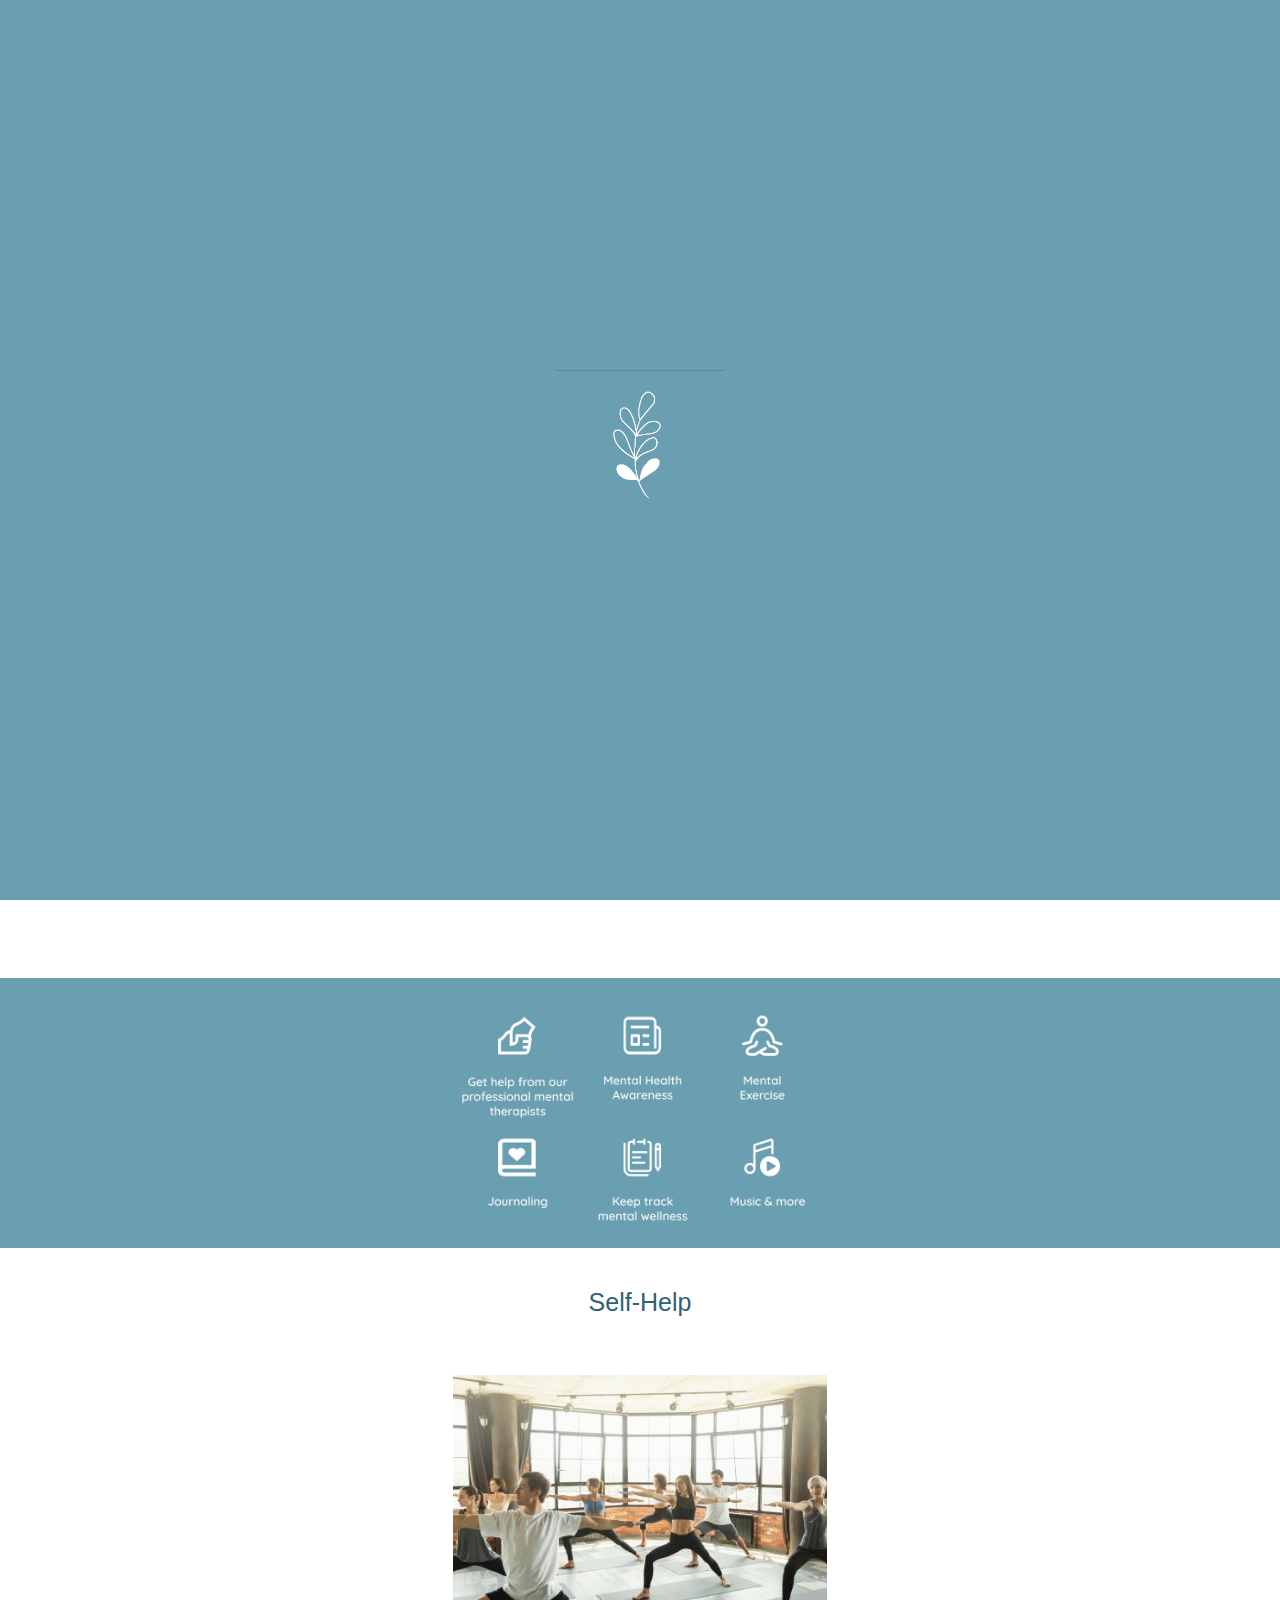
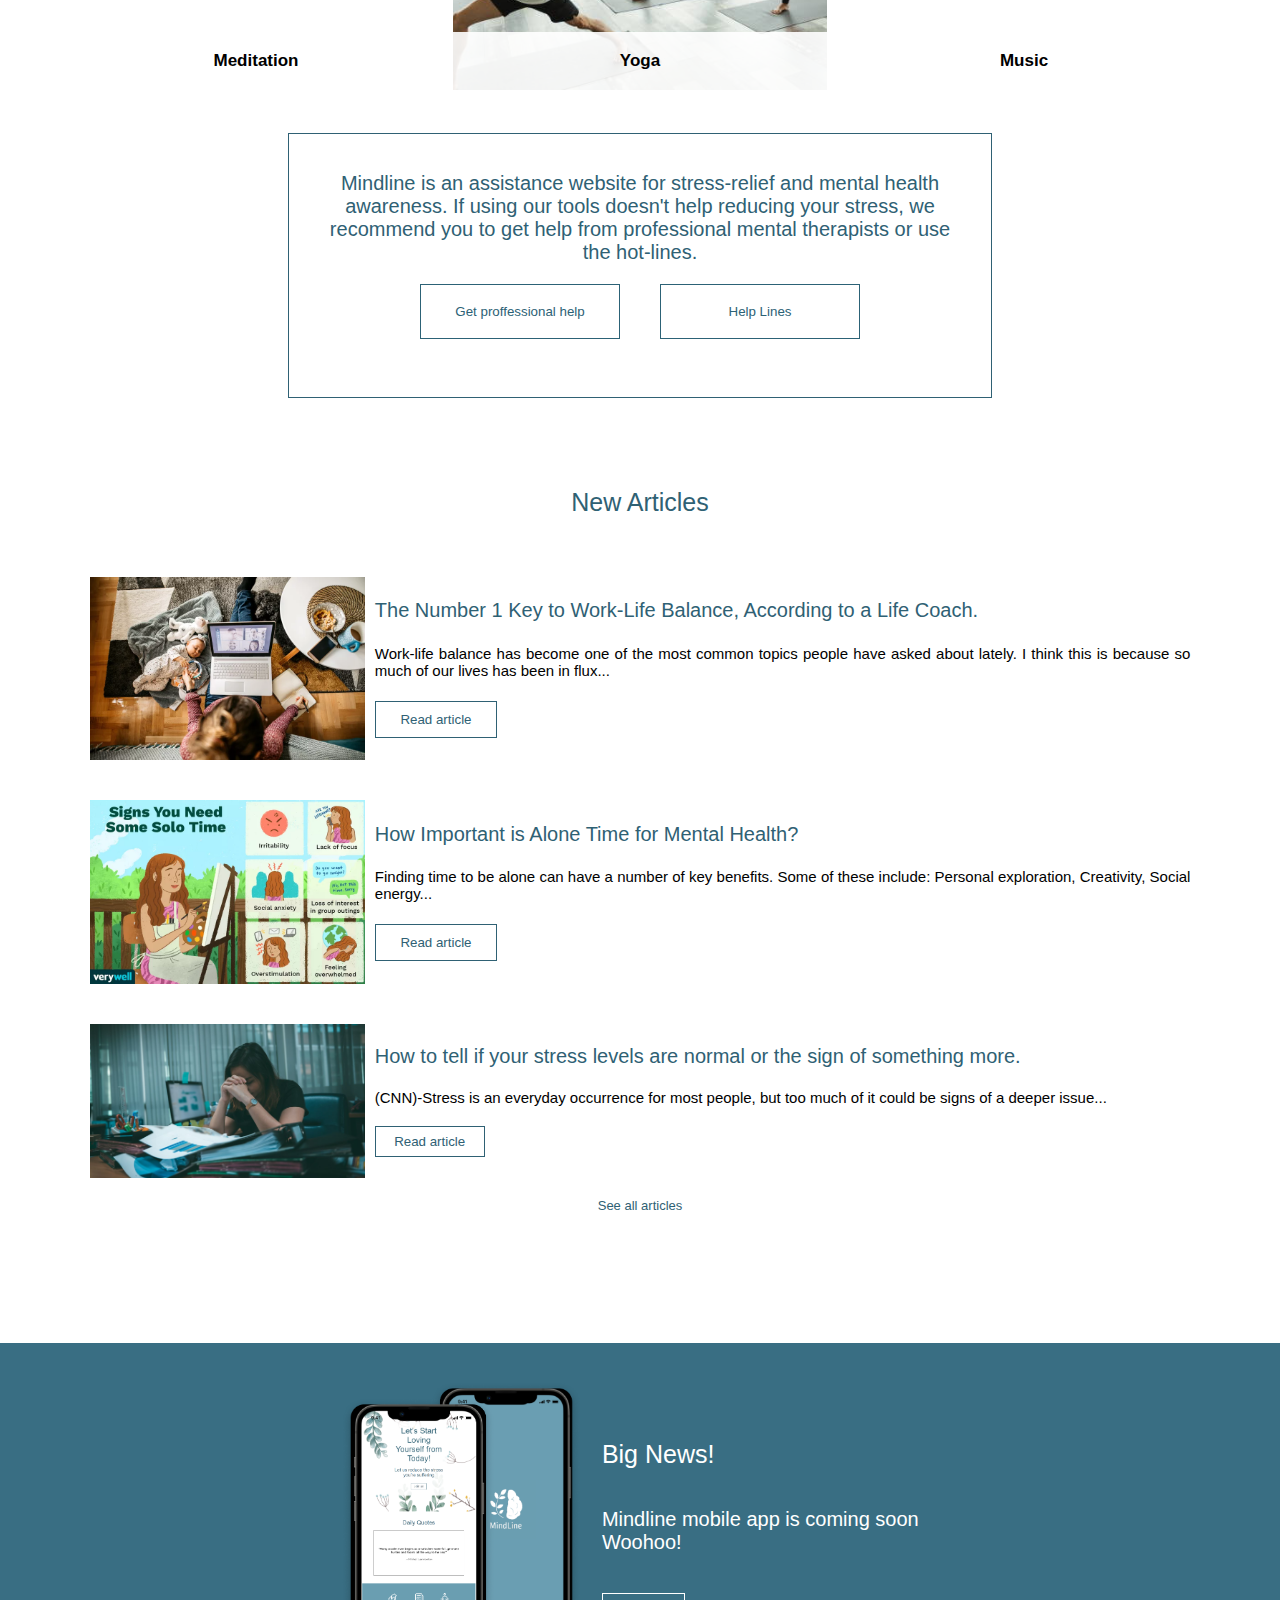
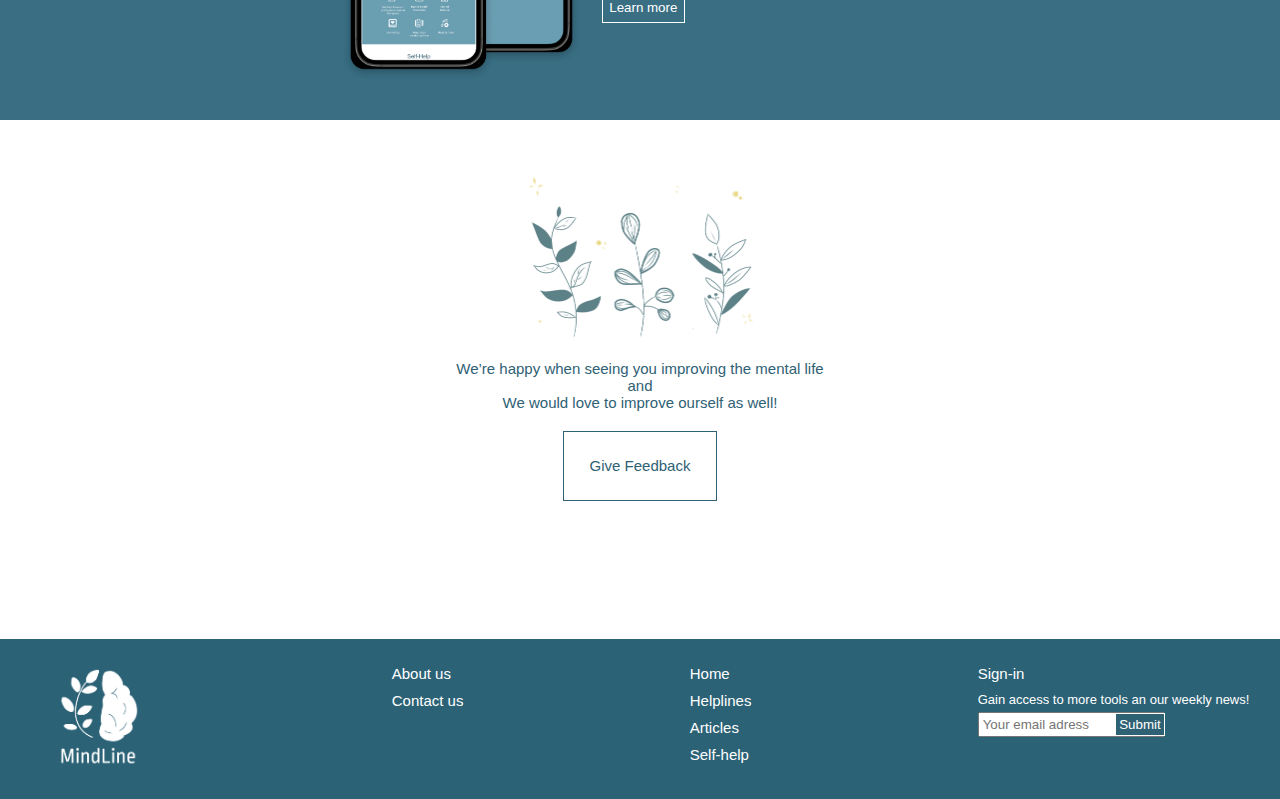
==== commit faf9488b: "MindLine-Final" ====
--- a/index.html
+++ b/index.html
@@ -235,7 +235,7 @@
 <footer>
     <section class="flexFooter">
     <button type="button" class="logoHome">
-        <img src="images/logo.png" alt="logo" style="height: 100px; margin: 3px 20px;">
+        <img src="images/Logo.png" alt="logo" style="height: 100px; margin: 3px 20px;">
     </button>
     <div id="footer1" class="footerGridArea">
         <a href="" class="footerNav">
@@ -270,4 +270,4 @@
 <script src="https://code.jquery.com/jquery-3.4.1.min.js"></script>
 <script src="./js/index.js"></script>
 </body>
-</html>
+</html>